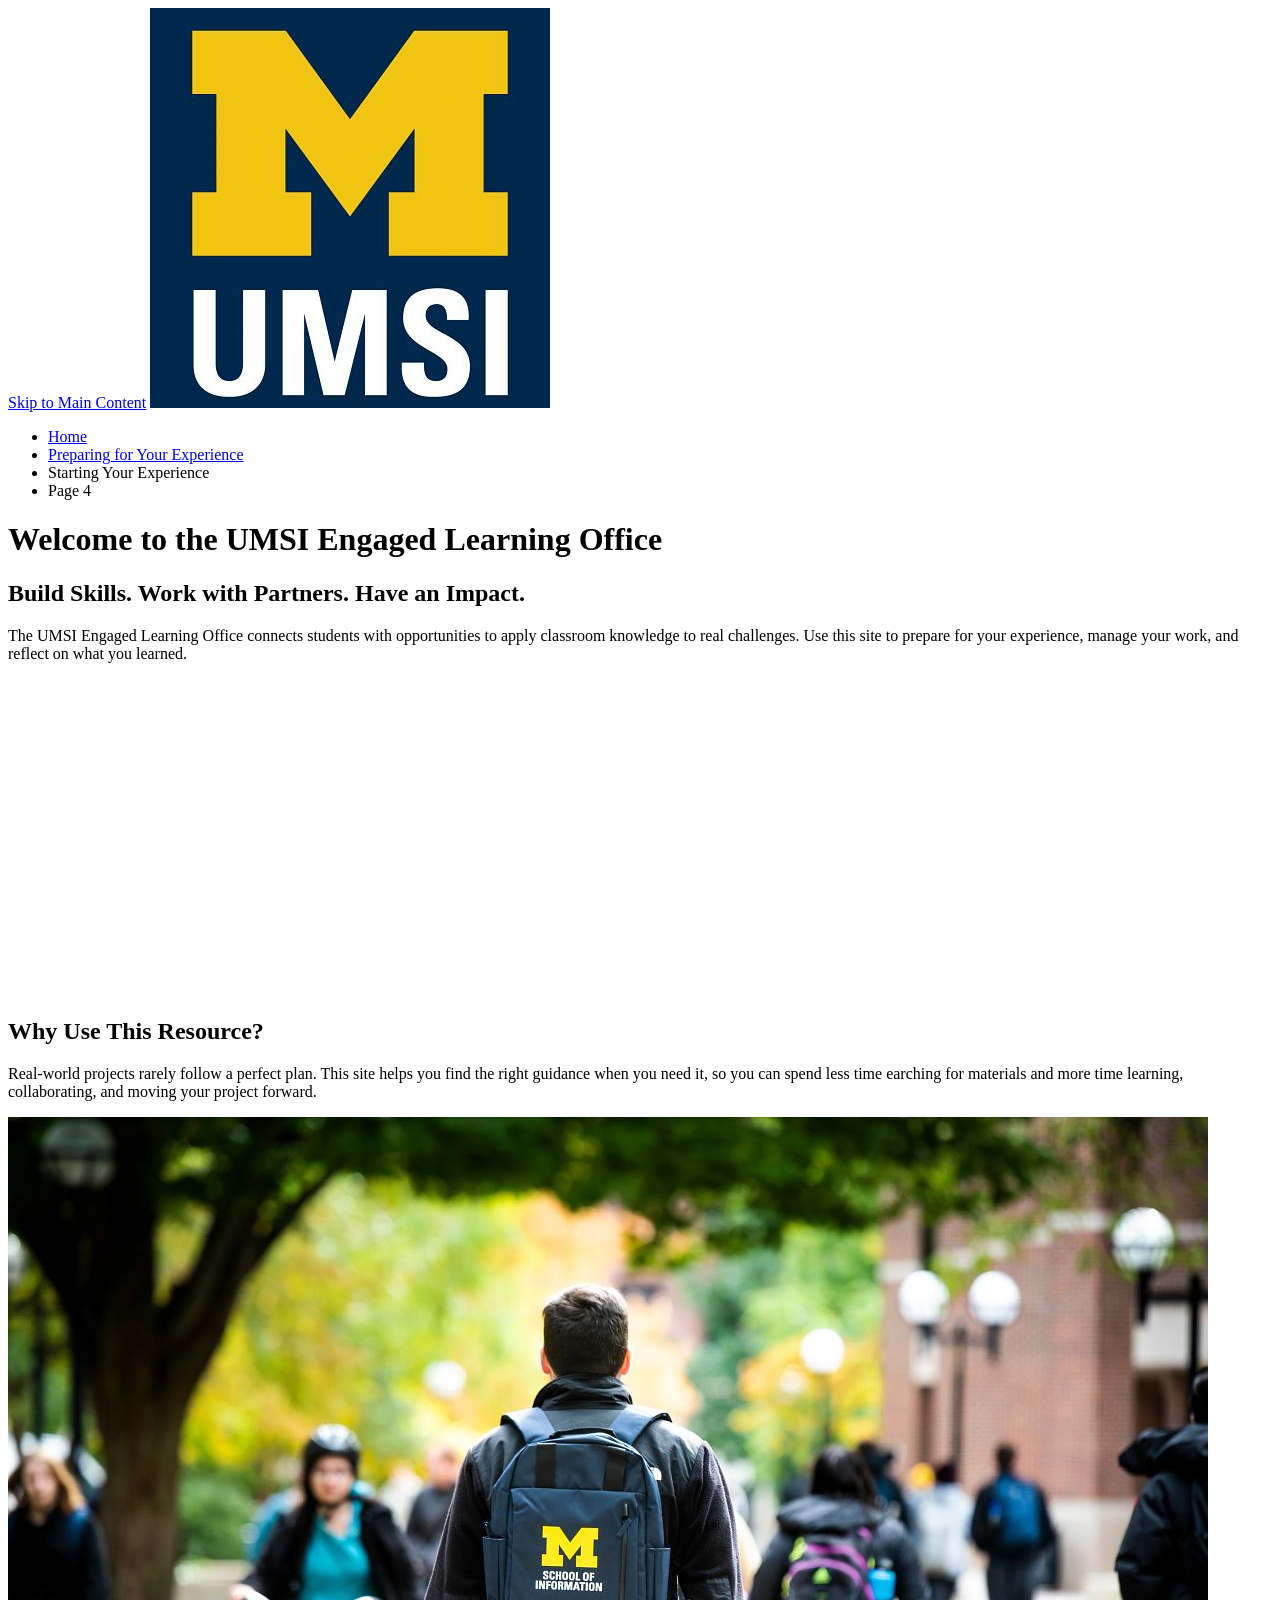
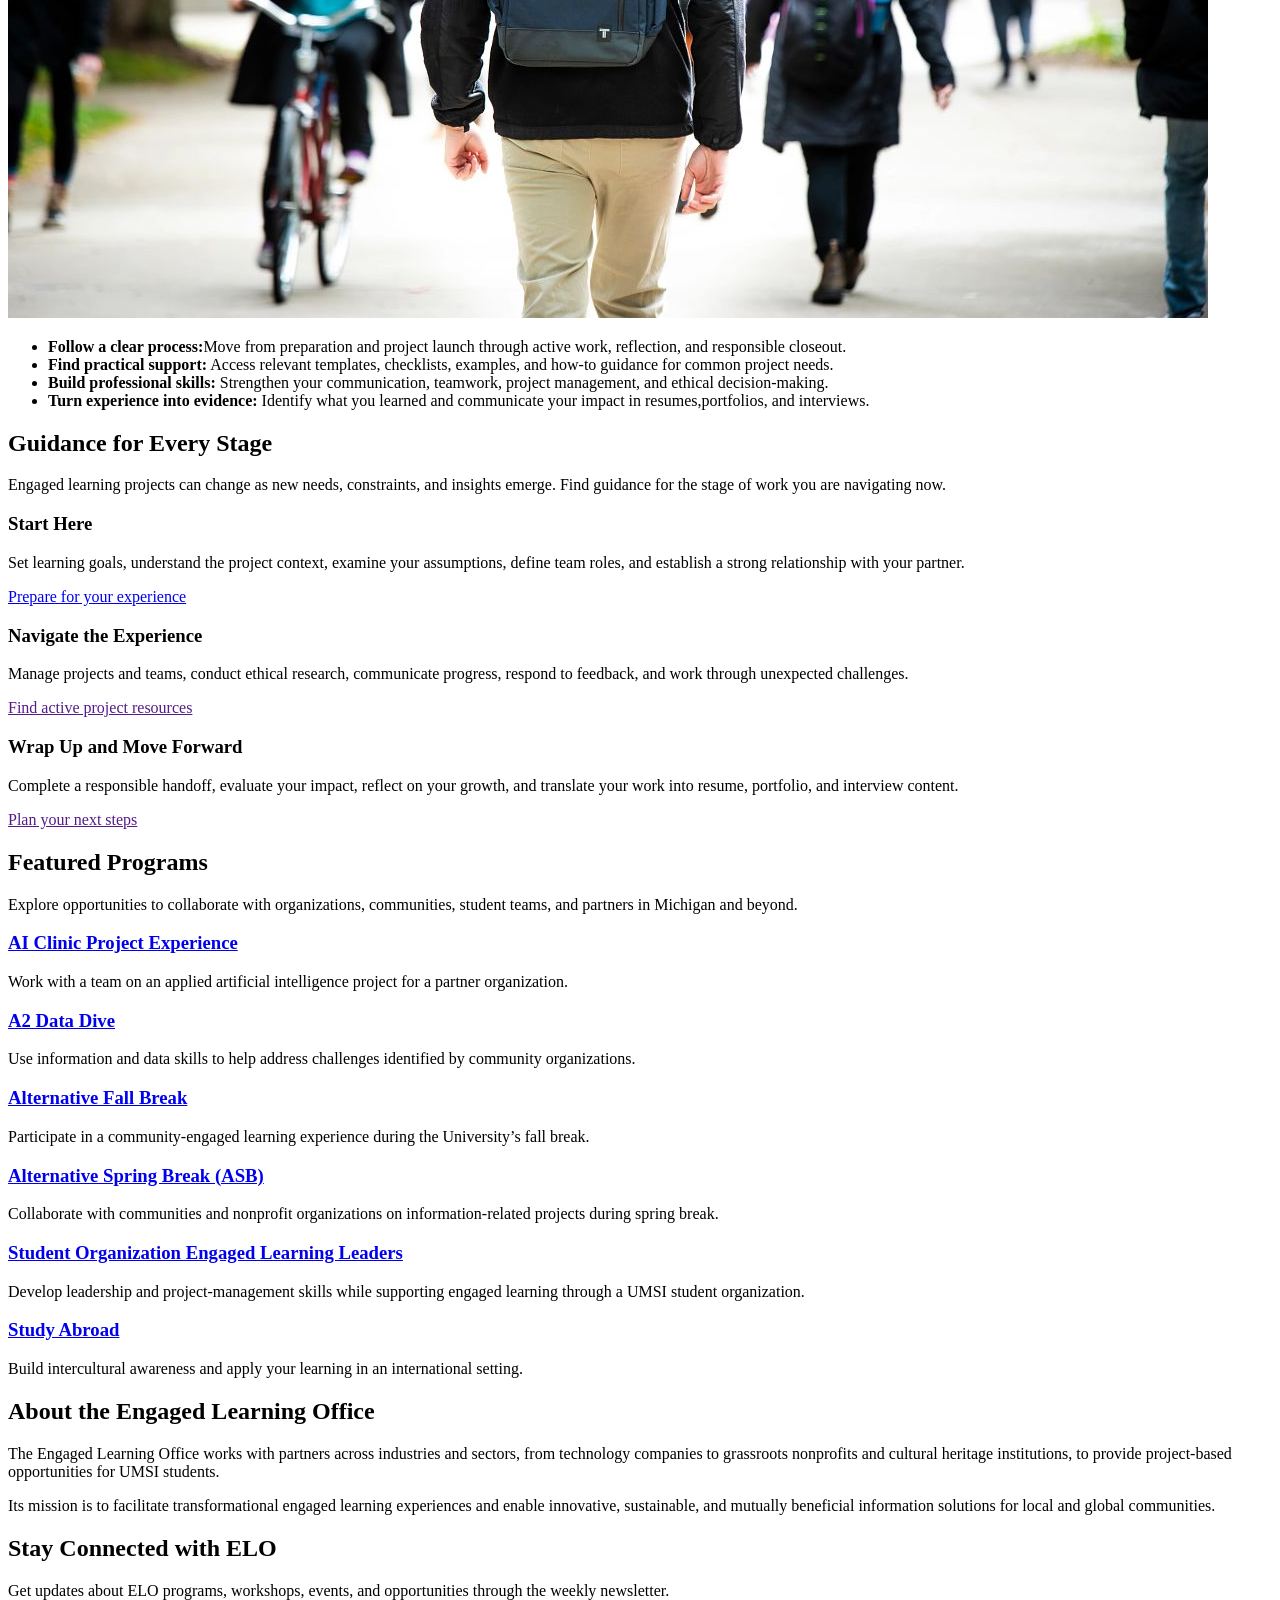
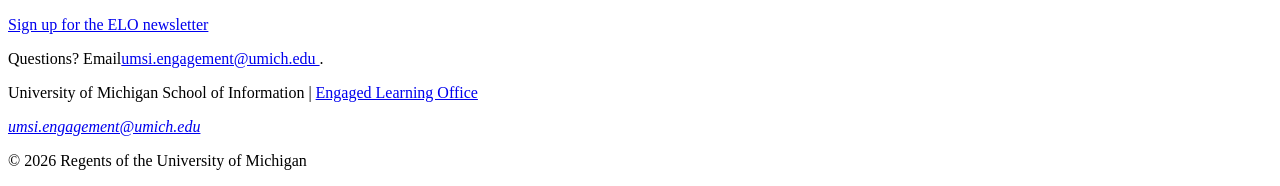
==== index.html @ 1eb5cd67 "Install the origin code" ====
<!DOCTYPE html>
<html lang="en">
<head>
    <meta charset="UTF-8">
    <meta name="viewport" content="width=device-width, initial-scale=1.0">
    <title>Engaged Learning Resources | UMSI</title>

</head>
<body>

    <header>
  <a href = "#main">Skip to Main Content</a>
        <img src="images/UMSI_signature_vertical_informal_solidblue.jpg" alt="UMSI Logo">
        <nav>
            <ul>
                <li><a href = "index.html">Home</a></li>
                <li><a href = "prep.html">Preparing for Your Experience</a></li>
                <li><a>Starting Your Experience</a></li>
                <li><a>Page 4</a></li>
            </ul>
        </nav>
    <h1>Welcome to the UMSI Engaged Learning Office</h1>

    </header>
    <main id="main">
    <section>
      <h2>Build Skills. Work with Partners. Have an Impact.</h2>
      <p>
       The UMSI Engaged Learning Office connects students with opportunities to apply classroom knowledge to real challenges. Use this site to prepare for your experience, manage your work, and reflect on what you learned.
      </p>

      <iframe width="560px" height="315px" src="https://www.youtube.com/embed/81ZO9RfIJEQ?si=tBp82YWZMl1u7CVS" title="YouTube video player" frameborder="0" allow="accelerometer; autoplay; clipboard-write; encrypted-media; gyroscope; picture-in-picture; web-share" referrerpolicy="strict-origin-when-cross-origin" allowfullscreen></iframe>
         <!-- Note: this iframe might cause an Axe ARIA error - that's not on you that's on YouTube! -->
    </section>

<section>
    <h2>Why Use This Resource?</h2>

    <p>Real-world projects rarely follow a perfect plan. This site helps you find the right guidance when you need it, so you can spend less time earching for materials and more time learning, collaborating, and moving your project forward.
    </p>
        <img src="images/UMSI_CampusFall_UMSIBackpack_02.jpg" alt="A student wears a UMSI backpack in fall on the drag.">
    <ul>
        <li><strong>Follow a clear process:</strong>Move from preparation and project launch through active work, reflection, and responsible closeout.</li>
        <li><strong>Find practical support:</strong> Access relevant templates, checklists, examples, and how-to guidance for common project needs.</li>
        <li><strong>Build professional skills:</strong> Strengthen your communication, teamwork, project management, and ethical decision-making.</li>
        <li><strong>Turn experience into evidence:</strong> Identify what you learned and communicate your impact in resumes,portfolios, and interviews.</li>
    </ul>
</section>

 <section>
    <h2>Guidance for Every Stage</h2>
    <p>Engaged learning projects can change as new needs, constraints, and insights emerge. Find guidance for the stage of work you are navigating <srong>now.</strong></p>
    <article>
      <h3>Start Here</h3>
      <p>Set learning goals, understand the project context, examine your assumptions, define team roles, and establish a strong relationship with your partner.</p>
      <a href="prep.html">Prepare for your experience</a>
    </article>

    <article>
      <h3>Navigate the Experience</h3>
      <p>Manage projects and teams, conduct ethical research, communicate progress, respond to feedback, and work through unexpected challenges.</p>
      <a href="">Find active project resources</a>
    </article>

    <article>
      <h3>Wrap Up and Move Forward</h3>
      <p>Complete a responsible handoff, evaluate your impact, reflect on your growth, and translate your work into resume, portfolio, and interview content.</p>
      <a href="">Plan your next steps</a>
    </article>
  </section>

   <section>
    <h2>Featured Programs</h2>
    <p>Explore opportunities to collaborate with organizations, communities, student teams, and partners in Michigan and beyond.</p>
    <article>
    <h3><a href="https://mcompass.umich.edu/_portal/tds-program-brochure?programid=12810">AI Clinic Project Experience</a></h3>
    <p>Work with a team on an applied artificial intelligence project for a partner organization.</p>
    </article>

    <article>
    <h3><a href="https://mcompass.umich.edu/_portal/tds-program-brochure?programid=12556">A2 Data Dive</a></h3>
    <p>Use information and data skills to help address challenges identified by community organizations.</p>
    </article>

     <article>
      <h3><a href="https://mcompass.umich.edu/_portal/tds-program-brochure?programid=11297">Alternative Fall Break</a></h3>
      <p>Participate in a community-engaged learning experience during the University’s fall break.</p>
    </article>

    <article>
      <h3><a href="https://mcompass.umich.edu/_portal/tds-program-brochure?programid=10621">Alternative Spring Break (ASB)</a></h3>
       <p>Collaborate with communities and nonprofit organizations on information-related projects during spring break.</p>
    </article>

    <article>
      <h3><a href="https://mcompass.umich.edu/_portal/tds-program-brochure?programid=12294">Student Organization Engaged Learning Leaders</a></h3>
       <p>Develop leadership and project-management skills while supporting engaged learning through a UMSI student organization.</p>
    </article>

    <article>
      <h3><a href="https://www.si.umich.edu/student-life/study-abroad">Study Abroad</a></h3>
      <p>Build intercultural awareness and apply your learning in an international setting. </p>
    </article>
   </section>
  <section>
    <h2>About the Engaged Learning Office</h2>
    <p>The Engaged Learning Office works with partners across industries and sectors, from technology companies to grassroots nonprofits and cultural heritage institutions, to provide project-based opportunities for UMSI students.</p>
    <p>Its mission is to facilitate transformational engaged learning experiences and enable innovative, sustainable, and mutually beneficial information solutions for local and global communities.</p>
  </section>
  <aside>
    <h2>Stay Connected with ELO</h2>
    <p>Get updates about ELO programs, workshops, events, and opportunities through the weekly newsletter.</p>
    <div>
       <a href="https://umsi.info/elo-newsletter"> Sign up for the ELO newsletter</a>
    </div>
    <p>Questions? Email<a href="mailto:umsi.engagement@umich.edu">umsi.engagement@umich.edu </a>.</p>
  </aside>


        <!-- Content taken & modified from UMGPT with the prompt, "Write me a webpage of intro content to help meet the following requirements - this is for the home page": and then pasted in the client objectives & project requirements"
        UMGPT. (2026). UMGPT ( GPT-5.6 Sol September 7th version) [Large language model]. -->
    </main>
    <footer>
        <p>University of Michigan School of Information | <a href="https://www.si.umich.edu/programs/engaged-learning/about-engaged-learning-office">Engaged Learning Office </a></p>
      <address>
        <a href="mailto:umsi.engagement@umich.edu">umsi.engagement@umich.edu</a>
      </address>
      <p>&copy; 2026 Regents of the University of Michigan</p>
    </footer>
</body>
</html>
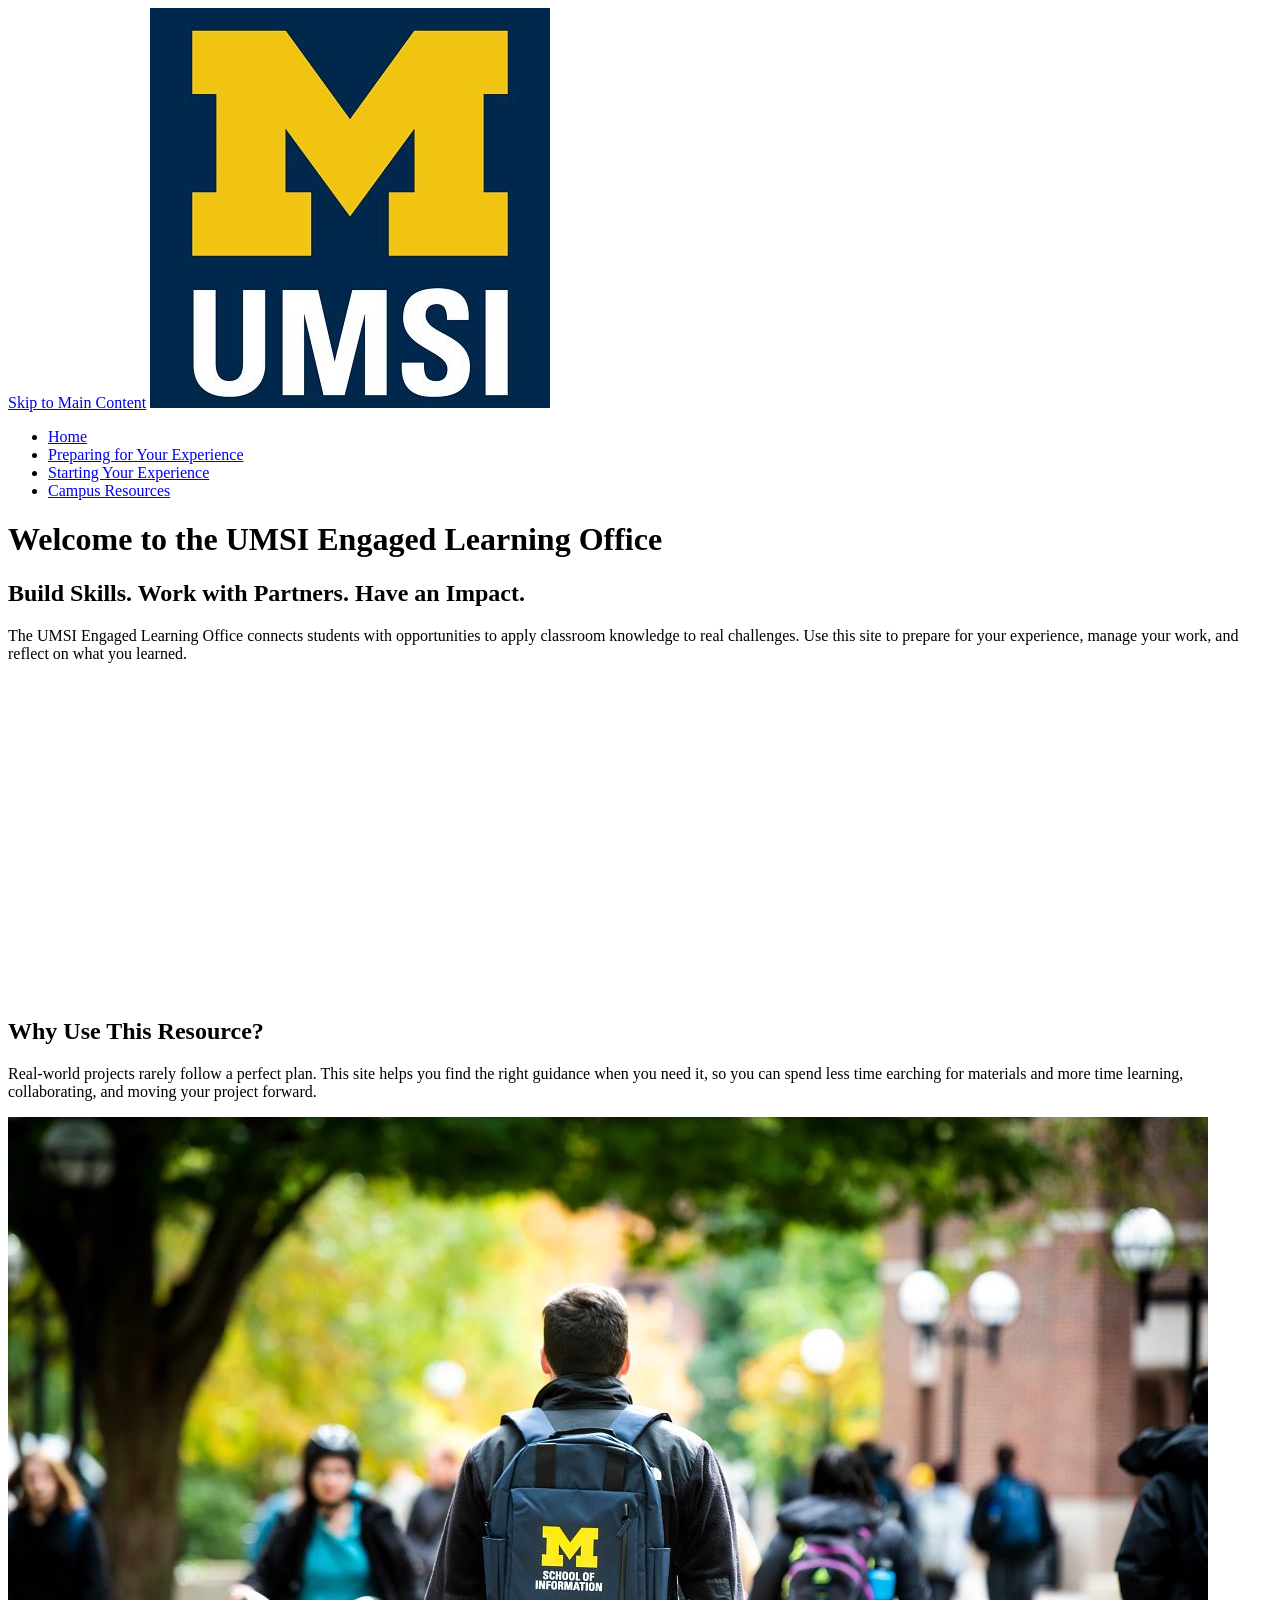
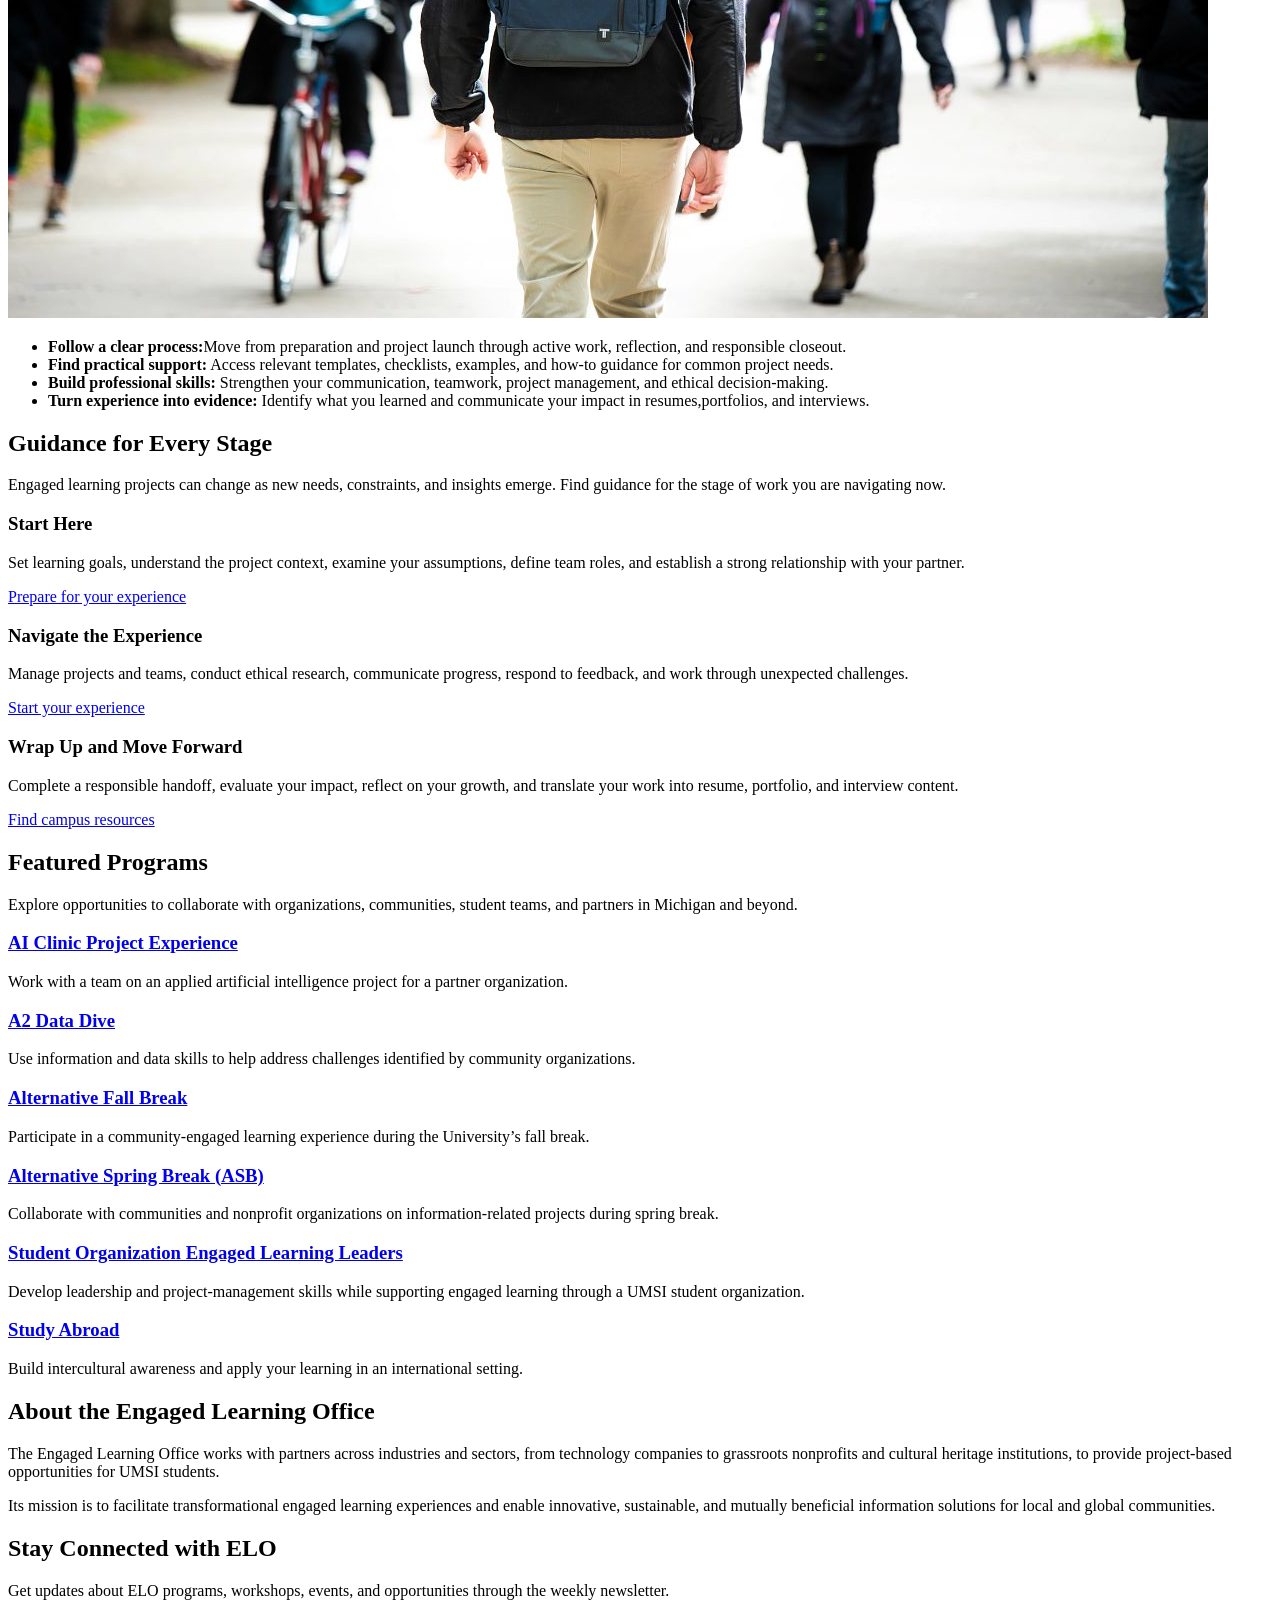
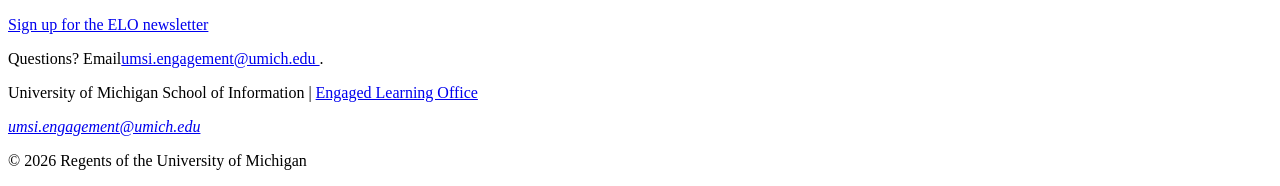
==== commit bd6daf4a: "Week03_hw" ====
--- a/index.html
+++ b/index.html
@@ -15,8 +15,8 @@
             <ul>
                 <li><a href = "index.html">Home</a></li>
                 <li><a href = "prep.html">Preparing for Your Experience</a></li>
-                <li><a>Starting Your Experience</a></li>
-                <li><a>Page 4</a></li>
+                <li><a href = "start.html">Starting Your Experience</a></li>
+                <li><a href = "campus_resources.html">Campus Resources</a></li>
             </ul>
         </nav>
     <h1>Welcome to the UMSI Engaged Learning Office</h1>
@@ -59,13 +59,13 @@
     <article>
       <h3>Navigate the Experience</h3>
       <p>Manage projects and teams, conduct ethical research, communicate progress, respond to feedback, and work through unexpected challenges.</p>
-      <a href="">Find active project resources</a>
+      <a href="start.html">Start your experience</a>
     </article>
 
     <article>
       <h3>Wrap Up and Move Forward</h3>
       <p>Complete a responsible handoff, evaluate your impact, reflect on your growth, and translate your work into resume, portfolio, and interview content.</p>
-      <a href="">Plan your next steps</a>
+      <a href="campus_resources.html">Find campus resources</a>
     </article>
   </section>
 
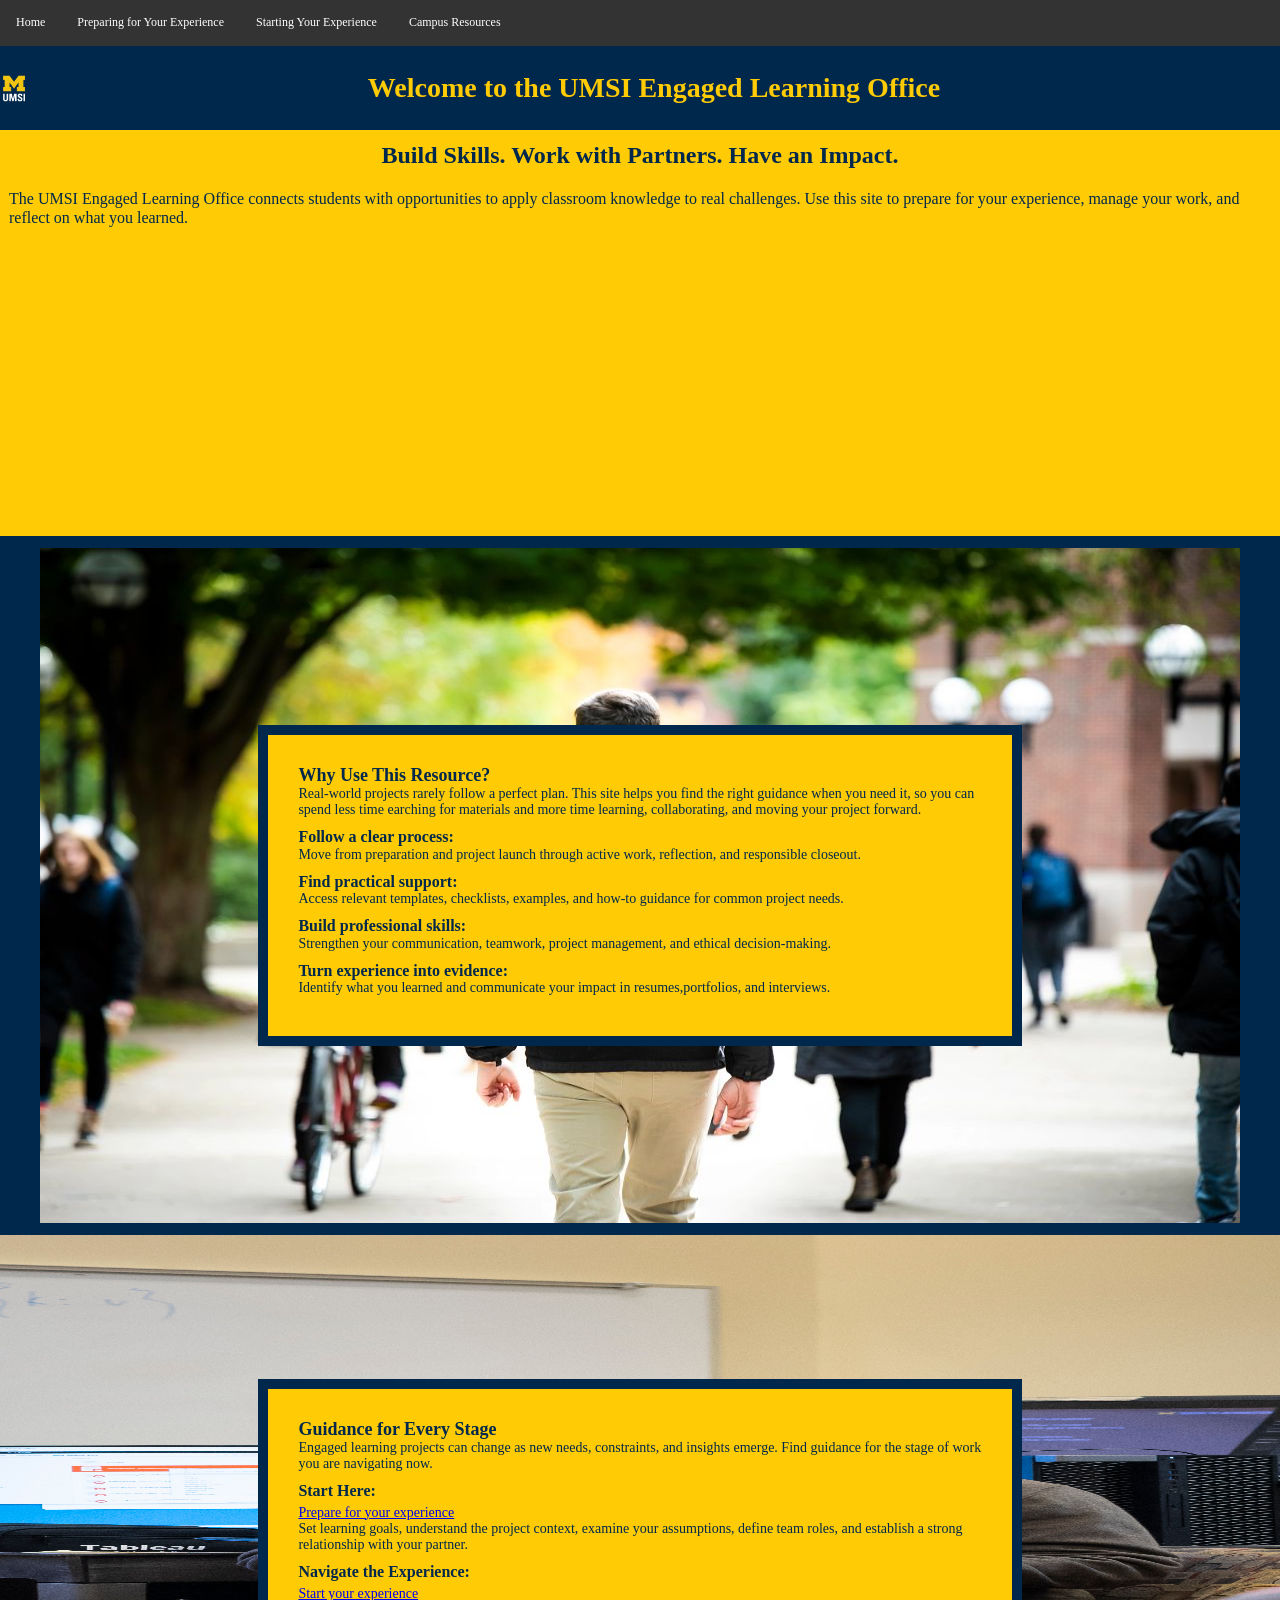
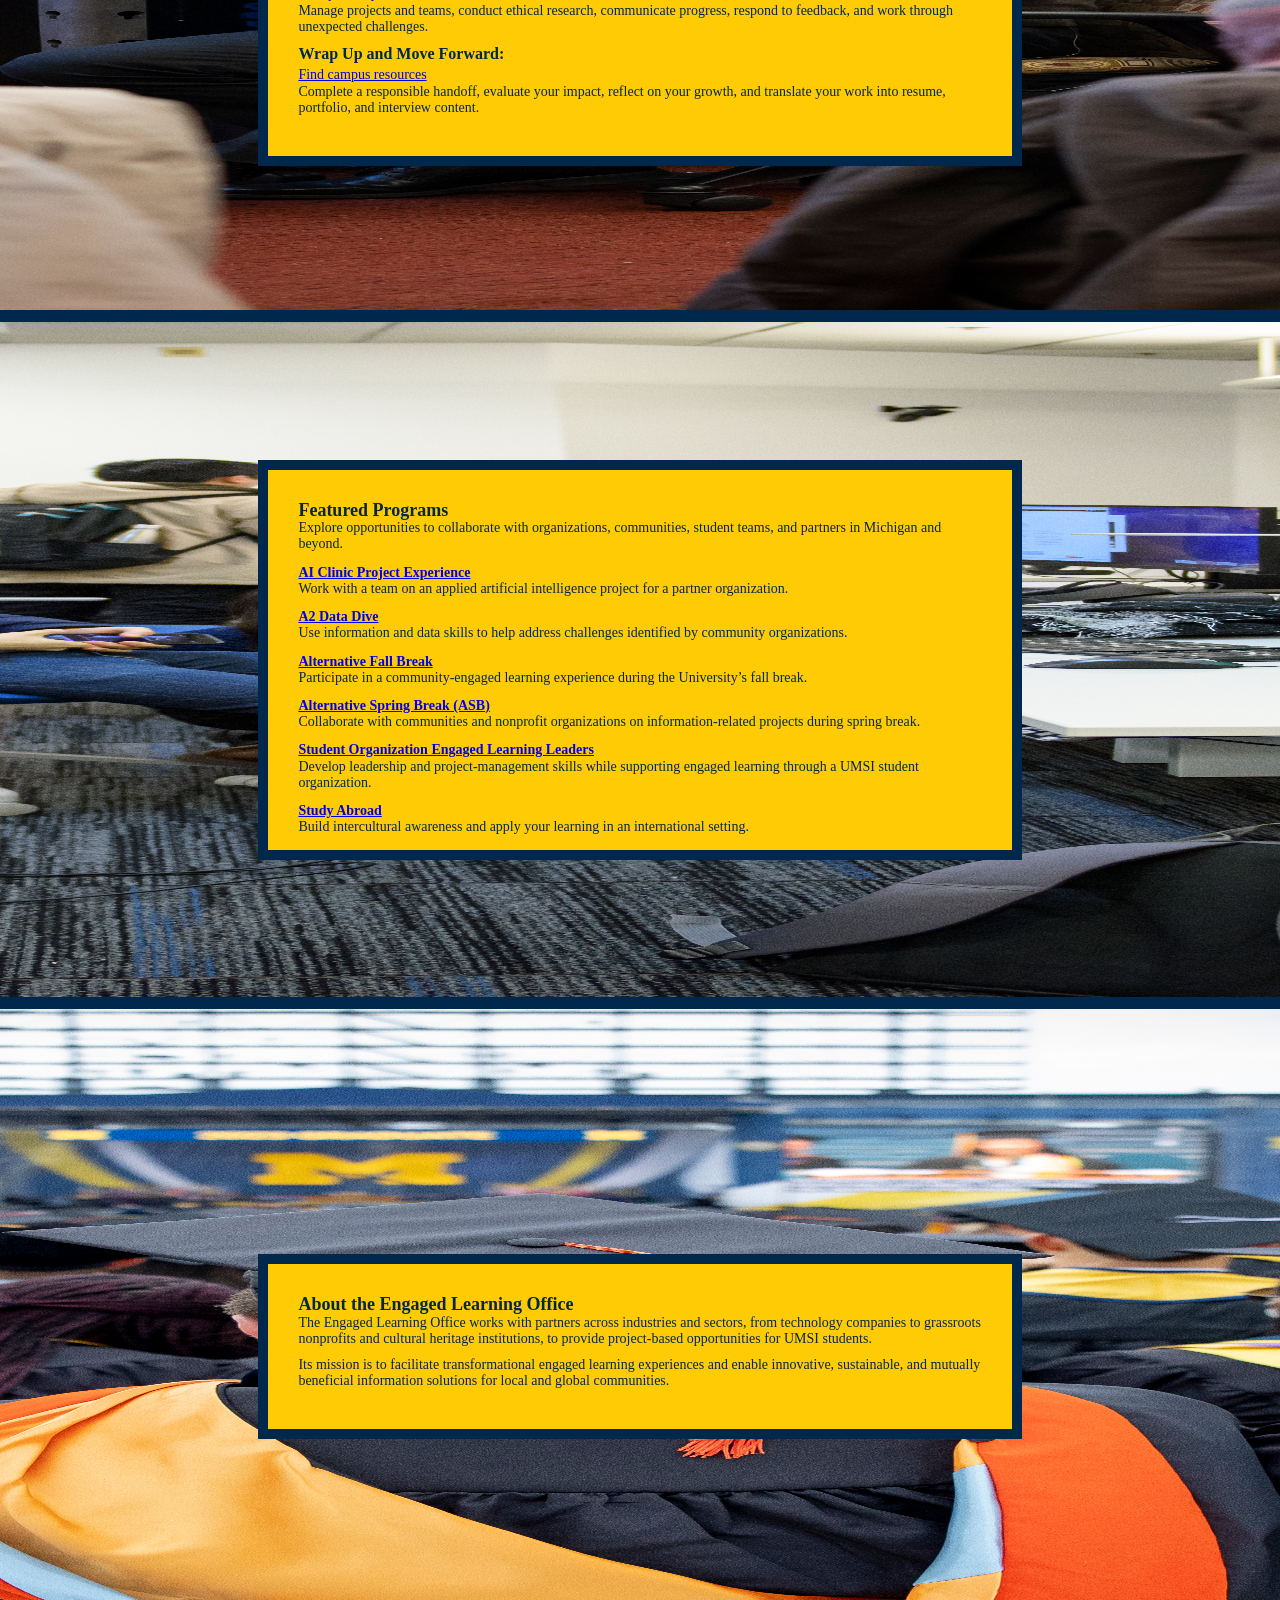
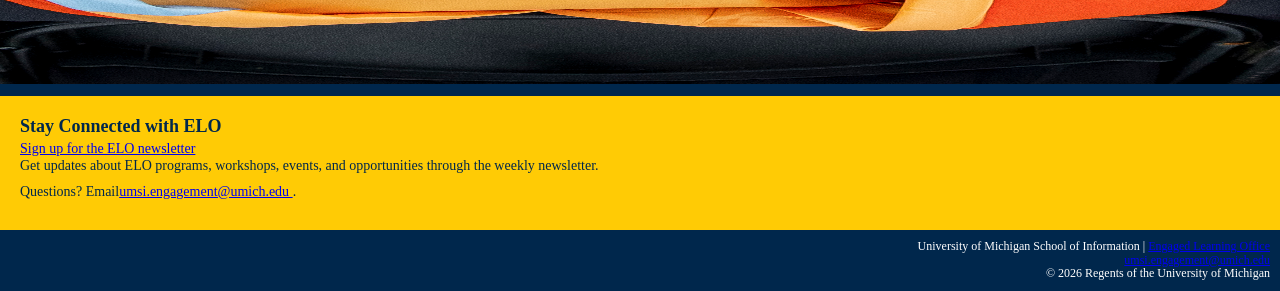
==== commit 09082c1d: "10.18 mobile development" ====
--- a/index.html
+++ b/index.html
@@ -3,15 +3,17 @@
 <head>
     <meta charset="UTF-8">
     <meta name="viewport" content="width=device-width, initial-scale=1.0">
+    <link rel="icon" type="image/png" href="image/Block_M-Hex.png" />
+    <link rel="stylesheet" href="css/html5reset.css" />
+    <link rel="stylesheet" href="css/style.css" />
     <title>Engaged Learning Resources | UMSI</title>
 
 </head>
 <body>
 
     <header>
-  <a href = "#main">Skip to Main Content</a>
-        <img src="images/UMSI_signature_vertical_informal_solidblue.jpg" alt="UMSI Logo">
-        <nav>
+    <a href = "#main" class="skip-link">Skip to Main Content</a>
+          <nav>
             <ul>
                 <li><a href = "index.html">Home</a></li>
                 <li><a href = "prep.html">Preparing for Your Experience</a></li>
@@ -19,57 +21,73 @@
                 <li><a href = "campus_resources.html">Campus Resources</a></li>
             </ul>
         </nav>
-    <h1>Welcome to the UMSI Engaged Learning Office</h1>
+    <h1>
+      <img class="signature" src="images/UMSI_signature_vertical_informal_solidblue.jpg" alt="UMSI Logo">Welcome to the UMSI Engaged Learning Office</h1>
+    </header>
 
-    </header>
     <main id="main">
-    <section>
+    <section class="intro">
       <h2>Build Skills. Work with Partners. Have an Impact.</h2>
       <p>
-       The UMSI Engaged Learning Office connects students with opportunities to apply classroom knowledge to real challenges. Use this site to prepare for your experience, manage your work, and reflect on what you learned.
+       The UMSI Engaged Learning Office connects students with opportunities to apply classroom knowledge to real challenges. 
+       Use this site to prepare for your experience, manage your work, and reflect on what you learned.
       </p>
-
-      <iframe width="560px" height="315px" src="https://www.youtube.com/embed/81ZO9RfIJEQ?si=tBp82YWZMl1u7CVS" title="YouTube video player" frameborder="0" allow="accelerometer; autoplay; clipboard-write; encrypted-media; gyroscope; picture-in-picture; web-share" referrerpolicy="strict-origin-when-cross-origin" allowfullscreen></iframe>
-         <!-- Note: this iframe might cause an Axe ARIA error - that's not on you that's on YouTube! -->
+    <div class="intro-video">
+      <iframe width="480" height= "270" src="https://www.youtube.com/embed/81ZO9RfIJEQ?si=tBp82YWZMl1u7CVS" title="YouTube video player"></iframe>
+    </div>
     </section>
 
-<section>
+<div class="why_use-image">    
+    <img src="images/UMSI_CampusFall_UMSIBackpack_02.jpg" alt="A student wears a UMSI backpack in fall on the drag.">
+</div>
+
+<section class="why_use textblock">
     <h2>Why Use This Resource?</h2>
-
-    <p>Real-world projects rarely follow a perfect plan. This site helps you find the right guidance when you need it, so you can spend less time earching for materials and more time learning, collaborating, and moving your project forward.
-    </p>
-        <img src="images/UMSI_CampusFall_UMSIBackpack_02.jpg" alt="A student wears a UMSI backpack in fall on the drag.">
-    <ul>
-        <li><strong>Follow a clear process:</strong>Move from preparation and project launch through active work, reflection, and responsible closeout.</li>
-        <li><strong>Find practical support:</strong> Access relevant templates, checklists, examples, and how-to guidance for common project needs.</li>
-        <li><strong>Build professional skills:</strong> Strengthen your communication, teamwork, project management, and ethical decision-making.</li>
-        <li><strong>Turn experience into evidence:</strong> Identify what you learned and communicate your impact in resumes,portfolios, and interviews.</li>
-    </ul>
+    <p>Real-world projects rarely follow a perfect plan. This site helps you find the right guidance when you need it, so you can spend less time earching for materials and more time learning, collaborating, and moving your project forward.</p>
+        <h3>Follow a clear process:</h3>
+        <p>Move from preparation and project launch through active work, reflection, and responsible closeout.</p>
+        <h3>Find practical support:</h3>
+        <p> Access relevant templates, checklists, examples, and how-to guidance for common project needs.</p>
+        <h3>Build professional skills:</h3>
+        <p> Strengthen your communication, teamwork, project management, and ethical decision-making.</p>
+        <h3>Turn experience into evidence:</h3>
+        <p> Identify what you learned and communicate your impact in resumes,portfolios, and interviews.</p>
 </section>
 
- <section>
-    <h2>Guidance for Every Stage</h2>
-    <p>Engaged learning projects can change as new needs, constraints, and insights emerge. Find guidance for the stage of work you are navigating <srong>now.</strong></p>
-    <article>
-      <h3>Start Here</h3>
+<div class="guidance-image">
+  <img src="images/UMSI_JesseJohnstonClass_02.jpg" alt="Students work together in a UMSI class.">
+</div>
+
+ <section class="guidance textblock">
+  <div>  
+  <h2>Guidance for Every Stage</h2>
+  <p>Engaged learning projects can change as new needs, constraints, and insights emerge. Find guidance for the stage of work you are navigating <srong>now.</strong></p>
+  </div> 
+
+    <article class="start">
+      <h3>Start Here:</h3>
+      <a href="prep.html">Prepare for your experience</a>
       <p>Set learning goals, understand the project context, examine your assumptions, define team roles, and establish a strong relationship with your partner.</p>
-      <a href="prep.html">Prepare for your experience</a>
     </article>
 
-    <article>
-      <h3>Navigate the Experience</h3>
+    <article class="navigation">
+      <h3>Navigate the Experience:</h3>
+      <a href="start.html">Start your experience</a>
       <p>Manage projects and teams, conduct ethical research, communicate progress, respond to feedback, and work through unexpected challenges.</p>
-      <a href="start.html">Start your experience</a>
     </article>
 
-    <article>
-      <h3>Wrap Up and Move Forward</h3>
+    <article class="wrap_up">
+      <h3>Wrap Up and Move Forward:</h3>
+      <a href="campus_resources.html">Find campus resources</a>
       <p>Complete a responsible handoff, evaluate your impact, reflect on your growth, and translate your work into resume, portfolio, and interview content.</p>
-      <a href="campus_resources.html">Find campus resources</a>
     </article>
   </section>
 
-   <section>
+  <div class="featured_programs-image">
+    <img src="images/UMSI_ARVRclass_2020_06.JPG" alt="Students in a UMSI AR/VR class work with headsets and laptops.">
+  </div>
+
+  <section class="featured_programs textblock">
     <h2>Featured Programs</h2>
     <p>Explore opportunities to collaborate with organizations, communities, student teams, and partners in Michigan and beyond.</p>
     <article>
@@ -101,25 +119,28 @@
       <h3><a href="https://www.si.umich.edu/student-life/study-abroad">Study Abroad</a></h3>
       <p>Build intercultural awareness and apply your learning in an international setting. </p>
     </article>
-   </section>
-  <section>
+  </section>
+
+  <div class="about-image">
+    <img src="images/OUD_Commencement_2023_0518.jpg" alt="UMSI students celebrate at the 2023 commencement ceremony.">
+  </div>
+
+  <section class="about textblock">
     <h2>About the Engaged Learning Office</h2>
     <p>The Engaged Learning Office works with partners across industries and sectors, from technology companies to grassroots nonprofits and cultural heritage institutions, to provide project-based opportunities for UMSI students.</p>
     <p>Its mission is to facilitate transformational engaged learning experiences and enable innovative, sustainable, and mutually beneficial information solutions for local and global communities.</p>
   </section>
-  <aside>
+
+  <aside class="ELO textblock">
     <h2>Stay Connected with ELO</h2>
-    <p>Get updates about ELO programs, workshops, events, and opportunities through the weekly newsletter.</p>
-    <div>
+     <div>
        <a href="https://umsi.info/elo-newsletter"> Sign up for the ELO newsletter</a>
     </div>
+    <p>Get updates about ELO programs, workshops, events, and opportunities through the weekly newsletter.</p>
     <p>Questions? Email<a href="mailto:umsi.engagement@umich.edu">umsi.engagement@umich.edu </a>.</p>
   </aside>
+    </main>
 
-
-        <!-- Content taken & modified from UMGPT with the prompt, "Write me a webpage of intro content to help meet the following requirements - this is for the home page": and then pasted in the client objectives & project requirements"
-        UMGPT. (2026). UMGPT ( GPT-5.6 Sol September 7th version) [Large language model]. -->
-    </main>
     <footer>
         <p>University of Michigan School of Information | <a href="https://www.si.umich.edu/programs/engaged-learning/about-engaged-learning-office">Engaged Learning Office </a></p>
       <address>
--- a/css/style.css
+++ b/css/style.css
@@ -0,0 +1,301 @@
+html {
+    scroll-behavior: smooth;
+}
+
+body {
+    background-color: #00274c;
+    font-size: 18px;
+    line-height: 1.15;
+    margin: 0;
+    padding: 0;
+}
+
+h1 {
+    font-size: 28px;
+    font-weight: bolder;
+    color: #ffcb05;
+    line-height: 1;
+    padding: 28px 0;
+    text-align: center;
+    background-color: #00274c;
+}
+
+h2 {
+    font-size: 24px;
+    font-weight: bold;
+}
+
+p {
+    font-size: 16px;
+    margin-top: 0;
+    margin-bottom: 10px;
+}
+
+li {
+    font-size: 16px;
+}
+
+nav a:hover, nav a:focus {
+    background-color:#111111;
+}
+
+nav ul{
+    list-style-type: none;
+    margin: 0;
+    padding: 0;
+    overflow: hidden;
+    background-color: #333333;
+}
+
+nav ul li {
+    float: left;
+}
+
+nav ul li a {
+    font-size: 12px;
+    display:block;
+    color:#ffffff;
+    text-align: center;
+    padding: 16px;
+    text-decoration: none;
+}
+
+.signature {
+    height: 28px;
+    width:auto;
+    float: left;
+}
+
+.skip-link {
+    background-color: #ffffff;
+    left: 0;
+    padding: 6px;
+    -webkit-transition: top 1s ease-out;
+    transition: top 1s ease-out;
+    z-index: 1;
+    position:absolute;
+    top:-65px;
+}
+
+.skip-link:focus {
+    position:absolute;
+    top:0;
+}
+
+a:focus {
+    border:#ffcb05 2px solid;
+}
+
+main {
+    display: grid;
+    grid-template-columns: repeat(5, 1fr);
+    gap: 12px;
+}
+
+.intro {
+    grid-column: 1 / -1;
+    background-color: #ffcb05;
+    color:#00274c;
+}
+
+.intro h2 {
+    font-size: 24px;
+    font-weight: bold;
+    padding: 12px;
+    text-align: center;
+}
+
+.intro p {
+    padding: 9px;
+    text-align: left;
+}
+
+.intro-video {
+    display:flex;
+    justify-content: center;
+    align-items: center;
+    padding: 10px;
+}
+
+.why_use, .guidance, .featured_programs, .about, .ELO, .contacts, .career, .support, .accessibility, .disability, .digital, .library, .funding, .why_prepare, .work, .goals, .questions, .process, .resources, .conversation {
+    grid-column: 2 / span 3;
+}
+
+.why_use, .contacts, .why_prepare {
+    grid-row: 2;
+}
+
+.guidance, .career, .phase1, .conversation {
+    grid-row: 3;
+}
+
+.featured_programs, .support, .work, .first_week {
+    grid-row: 4;
+}
+
+.about, .accessibility, .goals, .toolkit {
+    grid-row: 5;
+}
+
+.ELO, .disability, .questions, .experience {
+    grid-row: 6;
+}
+
+.digital, .process, .checklist {
+    grid-row: 7;
+}
+
+.library, .resources, .reflect {
+    grid-row: 8;
+}
+
+.funding, .phase2, .future {
+    grid-row: 9;
+}
+
+.why_use-image, .guidance-image, .featured_programs-image, .about-image, .contacts-image, .career-image, .support-image, .accessibility-image, .disability-image, .digital-image, .library-image, .funding-image, .why_prepare-image, .work-image, .goals-image, .questions-image, .process-image, .ready-image, .conversation-image {
+    grid-column: 1 / -1;
+    max-height:675px;
+    width: auto;
+    display: flex;
+    justify-content: center;
+    overflow: hidden;
+}
+
+.why_use-image, .contacts-image, .why_prepare-image,.ready-image {
+    grid-row: 2;
+}
+
+.guidance-image, .career-image, .conversation-image {
+    grid-row: 3;
+}
+
+.featured_programs-image, .support-image, .work-image {
+    grid-row: 4;
+}
+
+.about-image, .accessibility-image, .goals-image {
+    grid-row: 5;
+}
+
+.disability-image, .questions-image {
+    grid-row: 6;
+}
+
+.digital-image, .process-image {
+    grid-row: 7;
+}
+
+.library-image {
+    grid-row: 8;
+}
+
+.funding-image {
+    grid-row: 9;
+}
+
+.textblock {
+    max-height: 400px;
+    align-self: center;
+    text-align: start;
+    background-color: #ffcb05;
+    color: #00274c;
+    padding: 30px;
+    border: #00274c 10px solid;
+    overflow-y: auto;
+    overflow-x: hidden;
+}
+
+.resources {
+    grid-column: 1 / -1;
+    font-size: 14px;
+    color: #00274c;
+    background-color: #ffcb05;
+    padding: 10px;
+}
+
+.phase1, .phase2 {
+    color:#ffcb05;
+    grid-column: 1 / -1;
+    text-align: left;
+    padding: 10px;
+}
+
+.phase1 h2, .phase2 h2 {
+    font-weight: bold;
+    font-size: 24px;
+}
+
+.textblock h2 {
+    font-size: 18px;
+    font-weight: bold;
+}
+
+.textblock h3 {
+    font-size: 16px;
+    font-weight: bold;
+}
+
+.textblock h4 {
+    font-size: 14px;
+    font-weight: bold;
+}
+
+.textblock p, .textblock li, .textblock a{
+    font-size: 14px;
+}
+
+.ELO {
+    grid-column: 1 / -1;
+    background-color: #ffcb05;
+    color: #00274c;
+    padding: 20px;
+    border: 0;
+}
+
+.first_week, .orientation, .collaboration, .toolkit, .experience, .checklist, .reflect, .future{
+    grid-column: 1 / -1;
+    max-height: 10000px;
+}
+
+.first_week {
+    font-size: 18px;
+    padding:20px 0 0 0;
+    color:#ffcb05;
+    align-self: center;
+    background-color: #00274c;
+    display: grid;
+    grid-template-columns: repeat(2, 1fr);
+}
+
+.first_week h2 {
+    text-align: center;
+    grid-column: 1 / -1;
+}
+
+.orientation {
+    grid-column: 1 / 2;
+    max-height: 300px;
+    overflow: auto;
+}
+
+.collaboration {
+    grid-column: 2 / 3;
+    max-height: 300px;
+    overflow: auto;
+}
+
+footer {
+    margin: 10px;
+    text-align: end;
+}
+
+footer p {
+    color: #ffffff;
+    font-size: 12px;
+    margin-bottom: 0;
+}
+
+footer address {
+    font-size: 12px;
+}
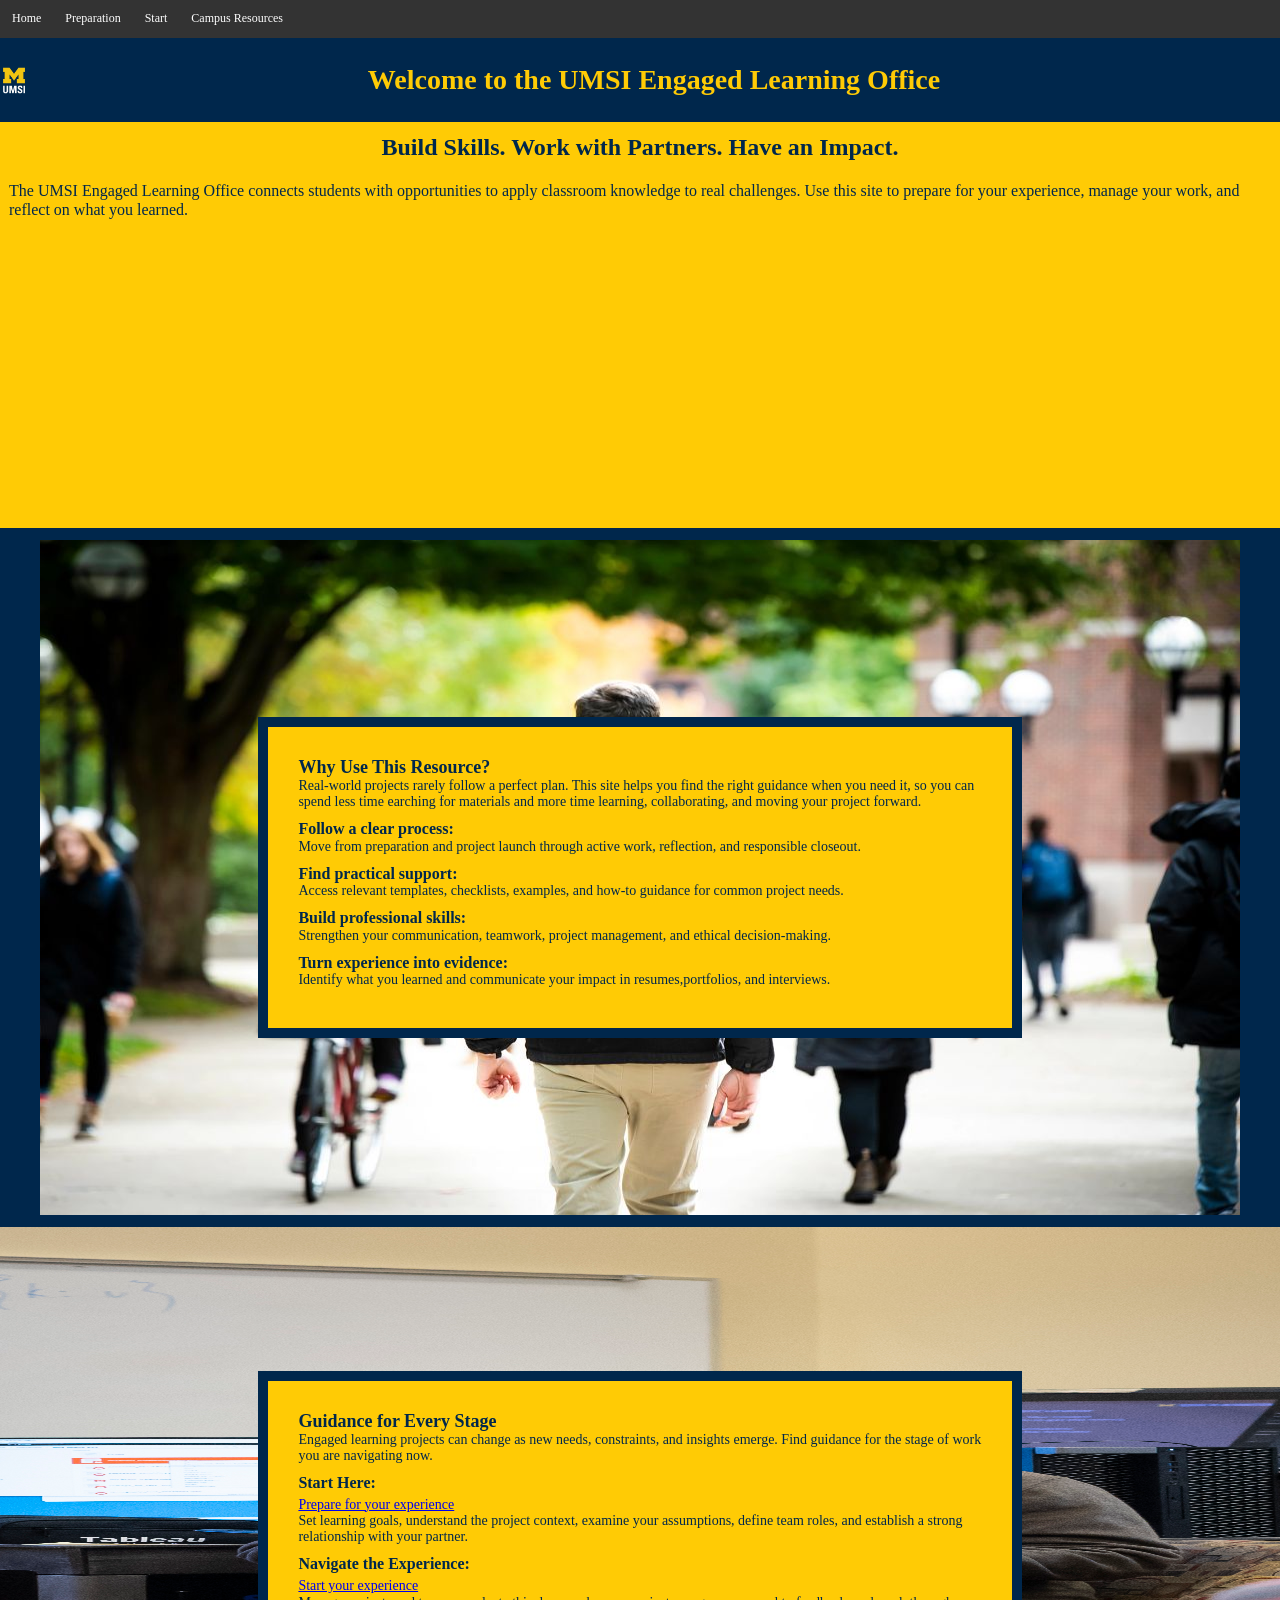
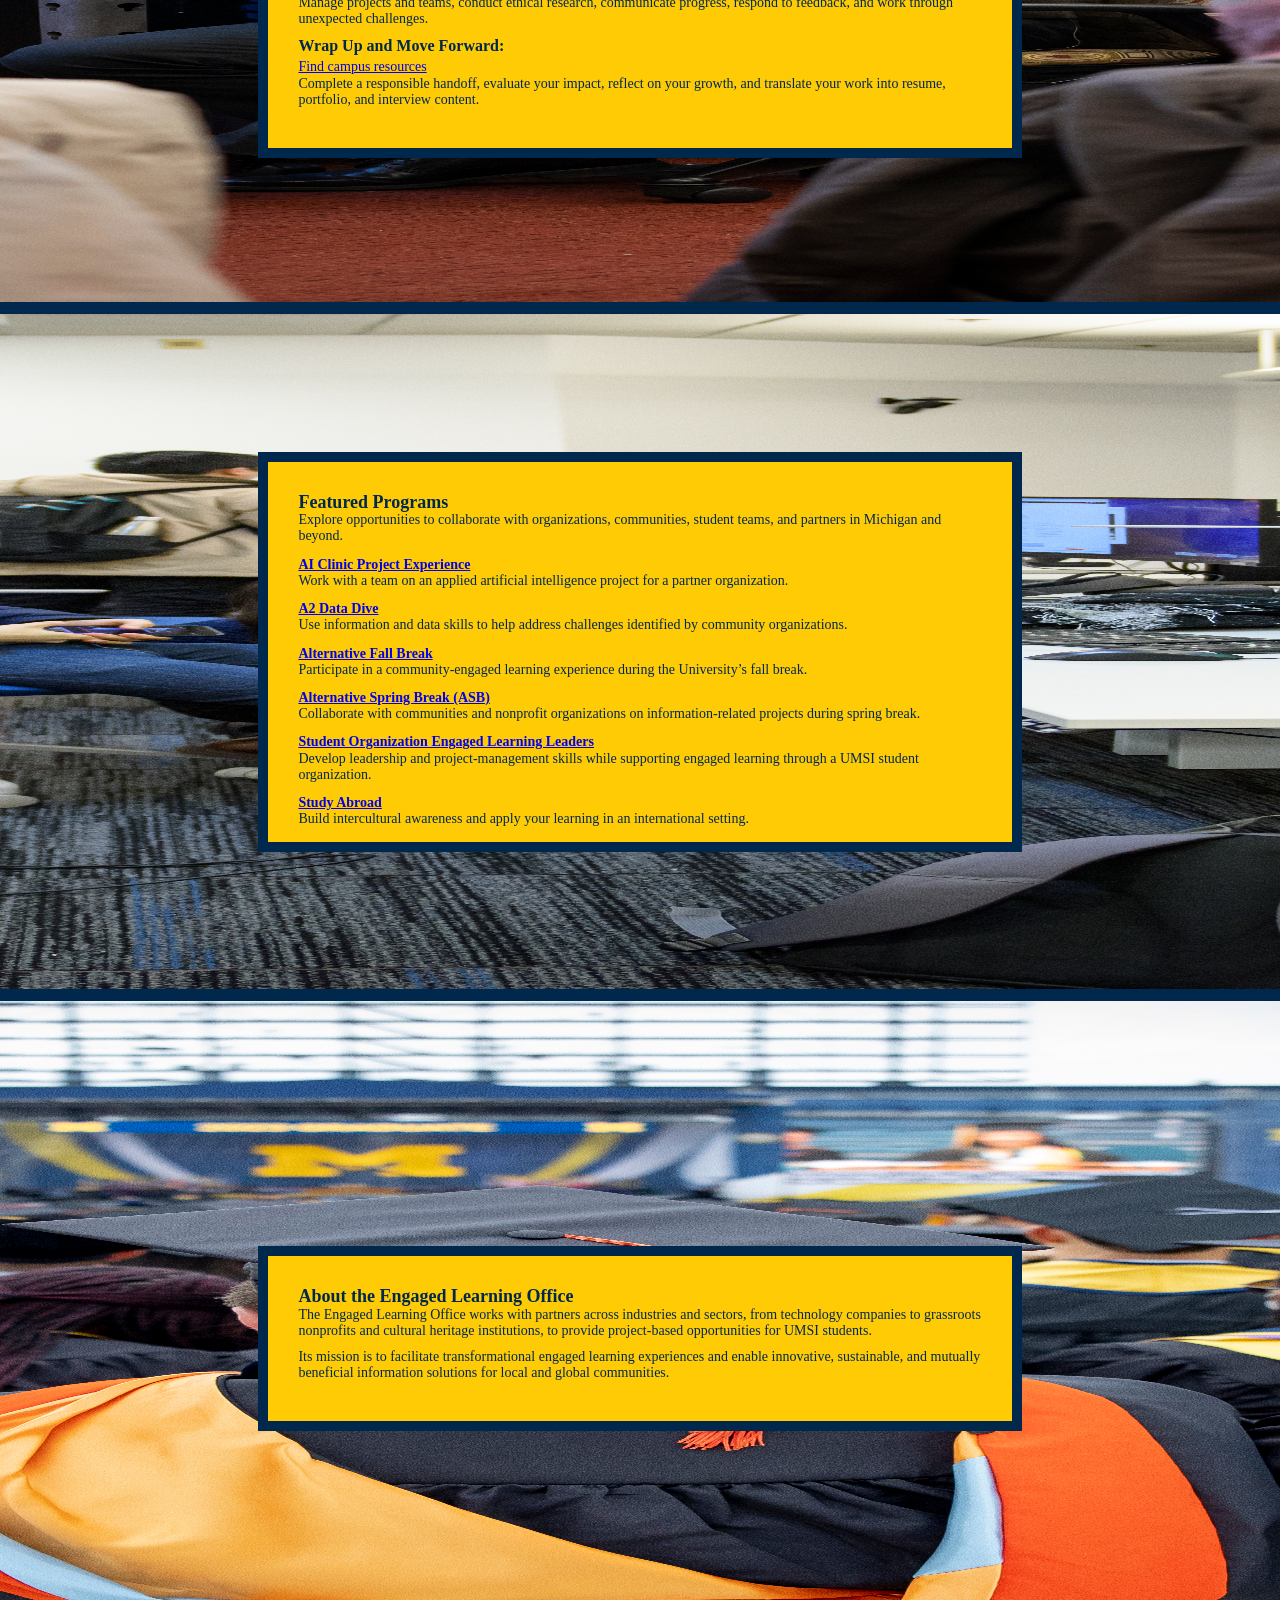
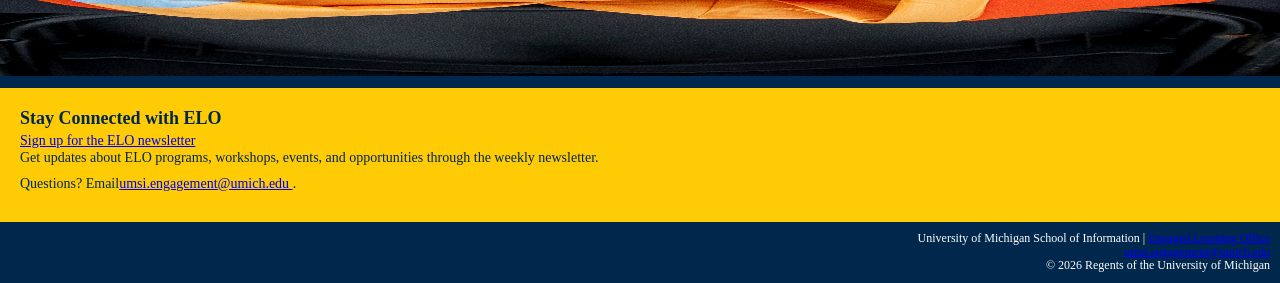
==== commit cb3026b2: "10.19 modification" ====
--- a/index.html
+++ b/index.html
@@ -3,7 +3,7 @@
 <head>
     <meta charset="UTF-8">
     <meta name="viewport" content="width=device-width, initial-scale=1.0">
-    <link rel="icon" type="image/png" href="image/Block_M-Hex.png" />
+    <link rel="icon" type="image/png" href="images/Block_M-Hex.png" />
     <link rel="stylesheet" href="css/html5reset.css" />
     <link rel="stylesheet" href="css/style.css" />
     <title>Engaged Learning Resources | UMSI</title>
@@ -16,8 +16,8 @@
           <nav>
             <ul>
                 <li><a href = "index.html">Home</a></li>
-                <li><a href = "prep.html">Preparing for Your Experience</a></li>
-                <li><a href = "start.html">Starting Your Experience</a></li>
+                <li><a href = "prep.html">Preparation</a></li>
+                <li><a href = "start.html">Start</a></li>
                 <li><a href = "campus_resources.html">Campus Resources</a></li>
             </ul>
         </nav>
--- a/css/style.css
+++ b/css/style.css
@@ -56,7 +56,7 @@
     display:block;
     color:#ffffff;
     text-align: center;
-    padding: 16px;
+    padding: 12px;
     text-decoration: none;
 }
 
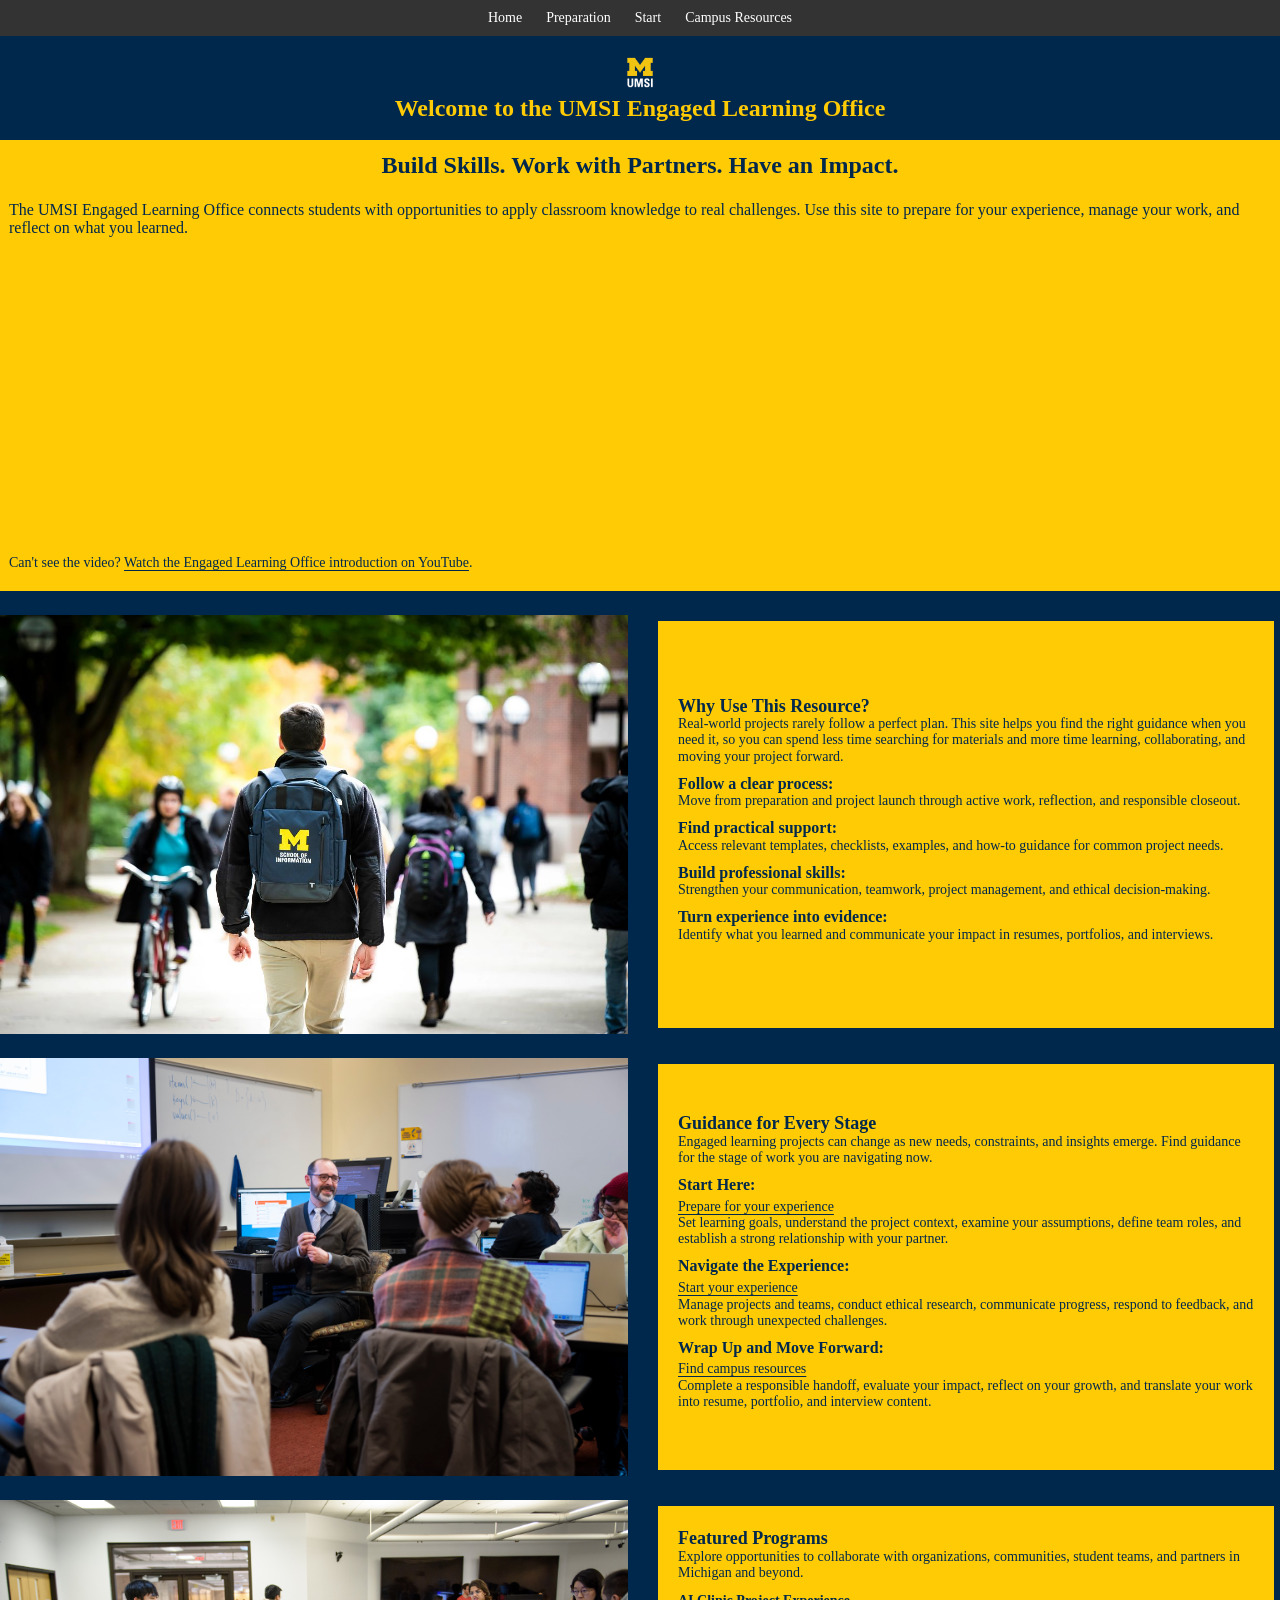
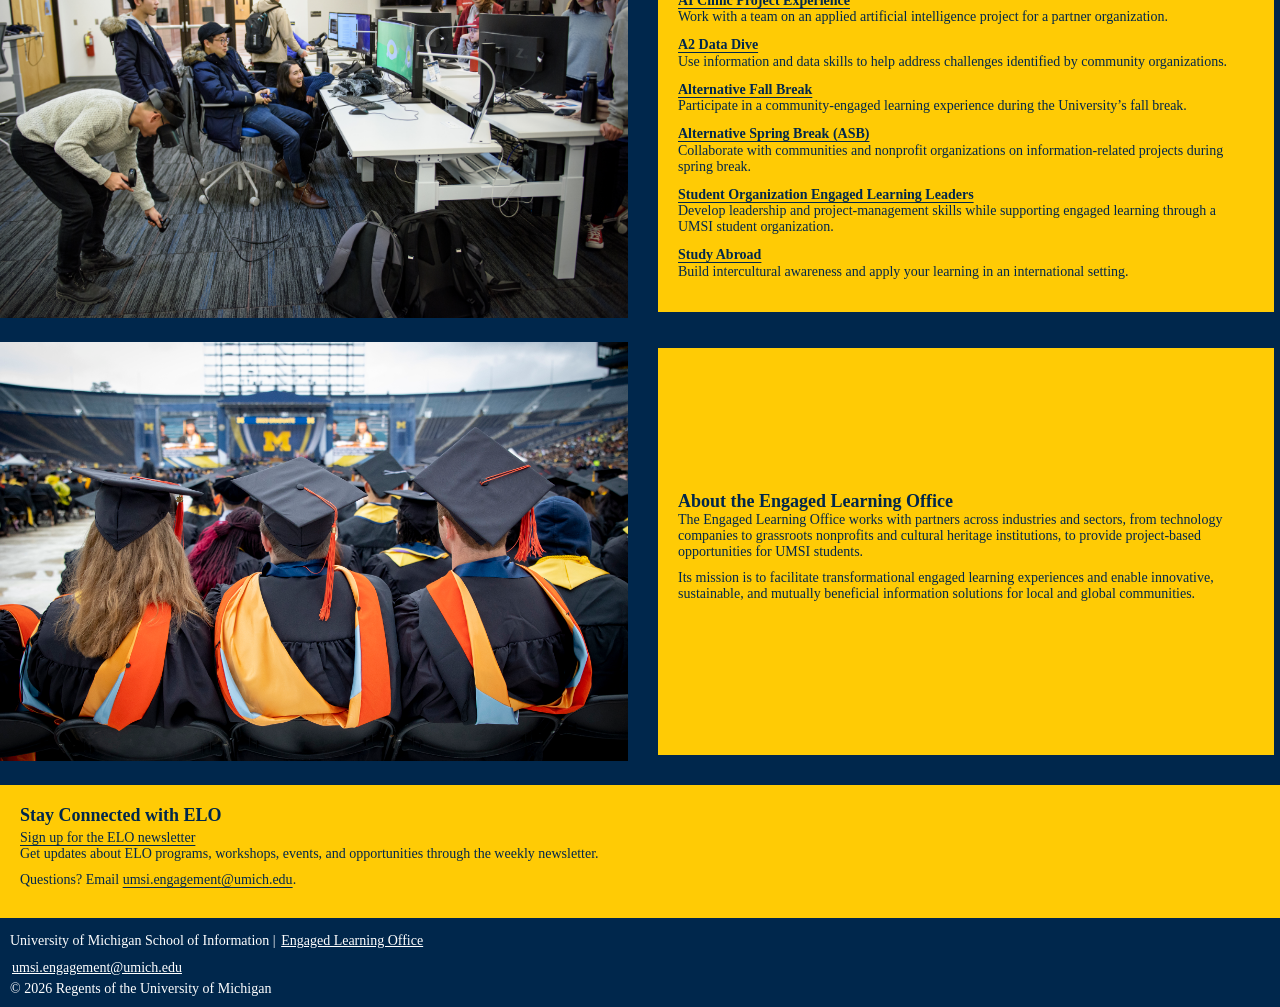
==== commit cb21a0f4: "Modify all the file to meet the final purpose" ====
--- a/index.html
+++ b/index.html
@@ -12,20 +12,20 @@
 <body>
 
     <header>
-    <a href = "#main" class="skip-link">Skip to Main Content</a>
-          <nav>
+    <a href="#main" class="skip-link">Skip to Main Content</a>
+          <nav aria-label="Main navigation">
             <ul>
-                <li><a href = "index.html">Home</a></li>
-                <li><a href = "prep.html">Preparation</a></li>
-                <li><a href = "start.html">Start</a></li>
-                <li><a href = "campus_resources.html">Campus Resources</a></li>
+                <li><a href="index.html" aria-current="page">Home</a></li>
+                <li><a href="prep.html">Preparation</a></li>
+                <li><a href="start.html">Start</a></li>
+                <li><a href="campus_resources.html">Campus Resources</a></li>
             </ul>
         </nav>
     <h1>
-      <img class="signature" src="images/UMSI_signature_vertical_informal_solidblue.jpg" alt="UMSI Logo">Welcome to the UMSI Engaged Learning Office</h1>
+      <img class="signature" src="images/UMSI_signature_vertical_informal_solidblue.jpg" alt="">Welcome to the UMSI Engaged Learning Office</h1>
     </header>
 
-    <main id="main">
+    <main id="main" tabindex="-1">
     <section class="intro">
       <h2>Build Skills. Work with Partners. Have an Impact.</h2>
       <p>
@@ -33,17 +33,18 @@
        Use this site to prepare for your experience, manage your work, and reflect on what you learned.
       </p>
     <div class="intro-video">
-      <iframe width="480" height= "270" src="https://www.youtube.com/embed/81ZO9RfIJEQ?si=tBp82YWZMl1u7CVS" title="YouTube video player"></iframe>
+      <iframe width="480" height="270" src="https://www.youtube.com/embed/81ZO9RfIJEQ?si=tBp82YWZMl1u7CVS" title="Introduction to the UMSI Engaged Learning Office (YouTube video)" loading="lazy" allowfullscreen></iframe>
     </div>
+    <p class="video-fallback">Can't see the video? <a href="https://www.youtube.com/watch?v=81ZO9RfIJEQ">Watch the Engaged Learning Office introduction on YouTube</a>.</p>
     </section>
 
 <div class="why_use-image">    
-    <img src="images/UMSI_CampusFall_UMSIBackpack_02.jpg" alt="A student wears a UMSI backpack in fall on the drag.">
+    <img src="images/UMSI_CampusFall_UMSIBackpack_02.jpg" alt="A student wearing a maize U-M backpack walks across campus on a fall day.">
 </div>
 
 <section class="why_use textblock">
     <h2>Why Use This Resource?</h2>
-    <p>Real-world projects rarely follow a perfect plan. This site helps you find the right guidance when you need it, so you can spend less time earching for materials and more time learning, collaborating, and moving your project forward.</p>
+    <p>Real-world projects rarely follow a perfect plan. This site helps you find the right guidance when you need it, so you can spend less time searching for materials and more time learning, collaborating, and moving your project forward.</p>
         <h3>Follow a clear process:</h3>
         <p>Move from preparation and project launch through active work, reflection, and responsible closeout.</p>
         <h3>Find practical support:</h3>
@@ -51,17 +52,17 @@
         <h3>Build professional skills:</h3>
         <p> Strengthen your communication, teamwork, project management, and ethical decision-making.</p>
         <h3>Turn experience into evidence:</h3>
-        <p> Identify what you learned and communicate your impact in resumes,portfolios, and interviews.</p>
+        <p> Identify what you learned and communicate your impact in resumes, portfolios, and interviews.</p>
 </section>
 
 <div class="guidance-image">
-  <img src="images/UMSI_JesseJohnstonClass_02.jpg" alt="Students work together in a UMSI class.">
+  <img src="images/UMSI_JesseJohnstonClass_02.jpg" alt="Students listen to an instructor presenting at the front of a UMSI classroom.">
 </div>
 
  <section class="guidance textblock">
   <div>  
   <h2>Guidance for Every Stage</h2>
-  <p>Engaged learning projects can change as new needs, constraints, and insights emerge. Find guidance for the stage of work you are navigating <srong>now.</strong></p>
+  <p>Engaged learning projects can change as new needs, constraints, and insights emerge. Find guidance for the stage of work you are navigating <strong>now.</strong></p>
   </div> 
 
     <article class="start">
@@ -84,7 +85,7 @@
   </section>
 
   <div class="featured_programs-image">
-    <img src="images/UMSI_ARVRclass_2020_06.JPG" alt="Students in a UMSI AR/VR class work with headsets and laptops.">
+    <img src="images/UMSI_ARVRclass_2020_06.JPG" alt="An instructor helps students working at computers in a UMSI lab.">
   </div>
 
   <section class="featured_programs textblock">
@@ -122,7 +123,7 @@
   </section>
 
   <div class="about-image">
-    <img src="images/OUD_Commencement_2023_0518.jpg" alt="UMSI students celebrate at the 2023 commencement ceremony.">
+    <img src="images/OUD_Commencement_2023_0518.jpg" alt="Graduates wearing maize stoles celebrate at Michigan Stadium during UMSI commencement.">
   </div>
 
   <section class="about textblock">
@@ -137,12 +138,12 @@
        <a href="https://umsi.info/elo-newsletter"> Sign up for the ELO newsletter</a>
     </div>
     <p>Get updates about ELO programs, workshops, events, and opportunities through the weekly newsletter.</p>
-    <p>Questions? Email<a href="mailto:umsi.engagement@umich.edu">umsi.engagement@umich.edu </a>.</p>
+    <p>Questions? Email <a href="mailto:umsi.engagement@umich.edu">umsi.engagement@umich.edu</a>.</p>
   </aside>
     </main>
 
     <footer>
-        <p>University of Michigan School of Information | <a href="https://www.si.umich.edu/programs/engaged-learning/about-engaged-learning-office">Engaged Learning Office </a></p>
+        <p>University of Michigan School of Information | <a href="https://www.si.umich.edu/programs/engaged-learning/about-engaged-learning-office">Engaged Learning Office</a></p>
       <address>
         <a href="mailto:umsi.engagement@umich.edu">umsi.engagement@umich.edu</a>
       </address>
--- a/css/style.css
+++ b/css/style.css
@@ -4,18 +4,25 @@
 
 body {
     background-color: #00274c;
+    color: #ffffff;
     font-size: 18px;
     line-height: 1.15;
     margin: 0;
     padding: 0;
 }
 
+a {
+    color: #ffcb05;
+}
+
+a:visited {
+    color: #ffcb05;
+}
+
 h1 {
-    font-size: 28px;
     font-weight: bolder;
     color: #ffcb05;
     line-height: 1;
-    padding: 28px 0;
     text-align: center;
     background-color: #00274c;
 }
@@ -47,32 +54,20 @@
     background-color: #333333;
 }
 
-nav ul li {
-    float: left;
-}
-
 nav ul li a {
-    font-size: 12px;
+    font-size: 14px;
     display:block;
     color:#ffffff;
     text-align: center;
-    padding: 12px;
     text-decoration: none;
-}
-
-.signature {
-    height: 28px;
-    width:auto;
-    float: left;
 }
 
 .skip-link {
     background-color: #ffffff;
+    color: #00274c;
     left: 0;
-    padding: 6px;
-    -webkit-transition: top 1s ease-out;
-    transition: top 1s ease-out;
-    z-index: 1;
+    padding: 8px 12px;
+    z-index: 2;
     position:absolute;
     top:-65px;
 }
@@ -82,18 +77,61 @@
     top:0;
 }
 
-a:focus {
-    border:#ffcb05 2px solid;
+a:focus-visible {
+    outline: 3px solid #ffcb05;
+    outline-offset: 2px;
+    border-radius: 2px;
+}
+
+nav a:focus-visible {
+    outline-offset: -3px;
+}
+
+.textblock a:focus-visible,
+.resources a:focus-visible,
+.intro a:focus-visible,
+.skip-link:focus-visible {
+    outline-color: #00274c;
+}
+
+.textblock a,
+.resources a,
+.intro a,
+.skip-link {
+    color: #00274c;
+    text-underline-offset: 0.2em;
+}
+
+.textblock a:visited,
+.resources a:visited,
+.intro a:visited {
+    color: #00274c;
+}
+
+nav a,
+nav a:visited,
+footer a,
+footer a:visited {
+    color: #ffffff;
+}
+
+.phase1 a,
+.phase1 a:visited,
+.phase2 a,
+.phase2 a:visited {
+    color: #ffcb05;
+}
+
+a:hover {
+    text-decoration-thickness: 2px;
 }
 
 main {
     display: grid;
-    grid-template-columns: repeat(5, 1fr);
     gap: 12px;
 }
 
 .intro {
-    grid-column: 1 / -1;
     background-color: #ffcb05;
     color:#00274c;
 }
@@ -117,97 +155,42 @@
     padding: 10px;
 }
 
-.why_use, .guidance, .featured_programs, .about, .ELO, .contacts, .career, .support, .accessibility, .disability, .digital, .library, .funding, .why_prepare, .work, .goals, .questions, .process, .resources, .conversation {
-    grid-column: 2 / span 3;
-}
-
-.why_use, .contacts, .why_prepare {
-    grid-row: 2;
-}
-
-.guidance, .career, .phase1, .conversation {
-    grid-row: 3;
-}
-
-.featured_programs, .support, .work, .first_week {
-    grid-row: 4;
-}
-
-.about, .accessibility, .goals, .toolkit {
-    grid-row: 5;
-}
-
-.ELO, .disability, .questions, .experience {
-    grid-row: 6;
-}
-
-.digital, .process, .checklist {
-    grid-row: 7;
-}
-
-.library, .resources, .reflect {
-    grid-row: 8;
-}
-
-.funding, .phase2, .future {
-    grid-row: 9;
-}
-
-.why_use-image, .guidance-image, .featured_programs-image, .about-image, .contacts-image, .career-image, .support-image, .accessibility-image, .disability-image, .digital-image, .library-image, .funding-image, .why_prepare-image, .work-image, .goals-image, .questions-image, .process-image, .ready-image, .conversation-image {
-    grid-column: 1 / -1;
-    max-height:675px;
+.intro-video iframe {
+    width: 100%;
+    max-width: 480px;
+    height: auto;
+    aspect-ratio: 16 / 9;
+    border: 0;
+}
+
+.video-fallback {
+    font-size: 14px;
+}
+
+[class$="-image"] {
     width: auto;
     display: flex;
     justify-content: center;
+    align-items: center;
     overflow: hidden;
 }
 
-.why_use-image, .contacts-image, .why_prepare-image,.ready-image {
-    grid-row: 2;
-}
-
-.guidance-image, .career-image, .conversation-image {
-    grid-row: 3;
-}
-
-.featured_programs-image, .support-image, .work-image {
-    grid-row: 4;
-}
-
-.about-image, .accessibility-image, .goals-image {
-    grid-row: 5;
-}
-
-.disability-image, .questions-image {
-    grid-row: 6;
-}
-
-.digital-image, .process-image {
-    grid-row: 7;
-}
-
-.library-image {
-    grid-row: 8;
-}
-
-.funding-image {
-    grid-row: 9;
+main img {
+    display: block;
+    max-width: 100%;
+    height: auto;
 }
 
 .textblock {
-    max-height: 400px;
     align-self: center;
     text-align: start;
     background-color: #ffcb05;
     color: #00274c;
-    padding: 30px;
-    border: #00274c 10px solid;
-    overflow-y: auto;
-    overflow-x: hidden;
+    border: 0 solid #00274c;
+    overflow-wrap: break-word;
 }
 
 .resources {
-    grid-column: 1 / -1;
     font-size: 14px;
     color: #00274c;
     background-color: #ffcb05;
@@ -216,7 +199,6 @@
 
 .phase1, .phase2 {
     color:#ffcb05;
-    grid-column: 1 / -1;
     text-align: left;
     padding: 10px;
 }
@@ -246,16 +228,10 @@
 }
 
 .ELO {
-    grid-column: 1 / -1;
     background-color: #ffcb05;
     color: #00274c;
     padding: 20px;
     border: 0;
-}
-
-.first_week, .orientation, .collaboration, .toolkit, .experience, .checklist, .reflect, .future{
-    grid-column: 1 / -1;
-    max-height: 10000px;
 }
 
 .first_week {
@@ -264,8 +240,6 @@
     color:#ffcb05;
     align-self: center;
     background-color: #00274c;
-    display: grid;
-    grid-template-columns: repeat(2, 1fr);
 }
 
 .first_week h2 {
@@ -273,29 +247,301 @@
     grid-column: 1 / -1;
 }
 
-.orientation {
-    grid-column: 1 / 2;
-    max-height: 300px;
-    overflow: auto;
-}
-
-.collaboration {
-    grid-column: 2 / 3;
-    max-height: 300px;
-    overflow: auto;
+.cta-link {
+    display: inline-block;
+    max-width: 100%;
+    padding: 5px 4px;
+    margin: 2px 0;
+    overflow-wrap: break-word;
+    text-underline-offset: 3px;
 }
 
 footer {
     margin: 10px;
-    text-align: end;
+}
+
+footer p, footer address {
+    font-size: 14px;
 }
 
 footer p {
     color: #ffffff;
-    font-size: 12px;
     margin-bottom: 0;
 }
 
-footer address {
-    font-size: 12px;
-}+footer a {
+    display: inline-block;
+    padding: 5px 2px;
+    color: #ffffff;
+}
+
+main {
+    grid-template-columns: 1fr;
+}
+
+#main > * {
+    grid-column: 1 / -1;
+    grid-row: auto;
+}
+
+.first_week {
+    display: block;
+}
+
+.orientation,
+.collaboration {
+    grid-column: 1 / -1;
+}
+
+.signature {
+    float: none;
+    display: block;
+    height: 32px;
+    margin: 0 auto 8px;
+}
+
+h1 {
+    font-size: 24px;
+    padding: 20px 12px;
+}
+
+nav ul {
+    display: flex;
+    flex-wrap: wrap;
+    justify-content: center;
+}
+
+nav ul li {
+    float: none;
+}
+
+nav ul li a {
+    padding: 10px 12px;
+}
+
+.textblock {
+    padding: 20px;
+    border-width: 6px;
+}
+
+#main > [class$="-image"] {
+    max-height: none;
+}
+
+main img {
+    width: 100%;
+}
+
+footer {
+    text-align: start;
+}
+
+@media screen and (min-width: 700px) {
+    main {
+        grid-template-columns: repeat(5, 1fr);
+    }
+
+    #main > :is(
+        .why_use, .guidance, .featured_programs, .about,
+        .contacts, .career, .support, .accessibility,
+        .disability, .digital, .library, .funding,
+        .why_prepare, .work, .goals, .questions,
+        .process, .conversation
+    ) {
+        grid-column: 2 / span 3;
+    }
+
+    #main > .why_use,
+    #main > .contacts,
+    #main > .why_prepare,
+    #main > .why_use-image,
+    #main > .contacts-image,
+    #main > .why_prepare-image,
+    #main > .ready-image {
+        grid-row: 2;
+    }
+
+    #main > .guidance,
+    #main > .career,
+    #main > .phase1,
+    #main > .conversation,
+    #main > .guidance-image,
+    #main > .career-image,
+    #main > .conversation-image {
+        grid-row: 3;
+    }
+
+    #main > .featured_programs,
+    #main > .support,
+    #main > .work,
+    #main > .first_week,
+    #main > .featured_programs-image,
+    #main > .support-image,
+    #main > .work-image {
+        grid-row: 4;
+    }
+
+    #main > .about,
+    #main > .accessibility,
+    #main > .goals,
+    #main > .toolkit,
+    #main > .about-image,
+    #main > .accessibility-image,
+    #main > .goals-image {
+        grid-row: 5;
+    }
+
+    #main > .ELO,
+    #main > .disability,
+    #main > .questions,
+    #main > .experience,
+    #main > .disability-image,
+    #main > .questions-image {
+        grid-row: 6;
+    }
+
+    #main > .digital,
+    #main > .process,
+    #main > .checklist,
+    #main > .digital-image,
+    #main > .process-image {
+        grid-row: 7;
+    }
+
+    #main > .library,
+    #main > .resources,
+    #main > .reflect,
+    #main > .library-image {
+        grid-row: 8;
+    }
+
+    #main > .funding,
+    #main > .phase2,
+    #main > .future,
+    #main > .funding-image {
+        grid-row: 9;
+    }
+
+    .first_week {
+        display: grid;
+        grid-template-columns: repeat(2, 1fr);
+    }
+
+    .orientation {
+        grid-column: 1 / 2;
+    }
+
+    .collaboration {
+        grid-column: 2 / 3;
+    }
+
+    .signature {
+        float: left;
+        display: block;
+        height: 28px;
+        margin: 0 8px 0 4px;
+    }
+
+    h1 {
+        font-size: 28px;
+        padding: 28px 0;
+    }
+
+    nav ul {
+        display: block;
+    }
+
+    nav ul li {
+        float: left;
+    }
+
+    nav ul li a {
+        padding: 12px;
+    }
+
+    .textblock {
+        padding: 30px;
+        border-width: 10px;
+    }
+
+    #main > [class$="-image"] {
+        max-height: 675px;
+    }
+
+    footer {
+        text-align: end;
+    }
+}
+
+@media screen and (min-width: 1100px) {
+    main {
+        grid-template-columns: repeat(2, minmax(0, 1fr));
+        gap: 24px;
+        align-items: center;
+    }
+
+    #main > [class$="-image"] {
+        grid-column: 1 / 2;
+        max-height: none;
+        align-self: stretch;
+    }
+
+    #main > [class$="-image"] img {
+        width: 100%;
+        height: 100%;
+        object-fit: cover;
+    }
+
+    #main > :is(
+        .why_use, .guidance, .featured_programs, .about,
+        .contacts, .career, .support, .accessibility,
+        .disability, .digital, .library, .funding,
+        .why_prepare, .work, .goals, .questions,
+        .process, .conversation
+    ) {
+        grid-column: 2 / 3;
+        align-self: stretch;
+        display: flex;
+        flex-direction: column;
+        justify-content: center;
+    }
+
+    #main > .ready-image {
+        grid-column: 1 / -1;
+    }
+
+    .signature {
+        float: none;
+        display: block;
+        height: 32px;
+        margin: 0 auto 8px;
+    }
+
+    h1 {
+        font-size: 24px;
+        padding: 20px 12px;
+    }
+
+    nav ul {
+        display: flex;
+        flex-wrap: wrap;
+        justify-content: center;
+    }
+
+    nav ul li {
+        float: none;
+    }
+
+    nav ul li a {
+        padding: 10px 12px;
+    }
+
+    .textblock {
+        padding: 20px;
+        border-width: 6px;
+    }
+
+    footer {
+        text-align: start;
+    }
+}
